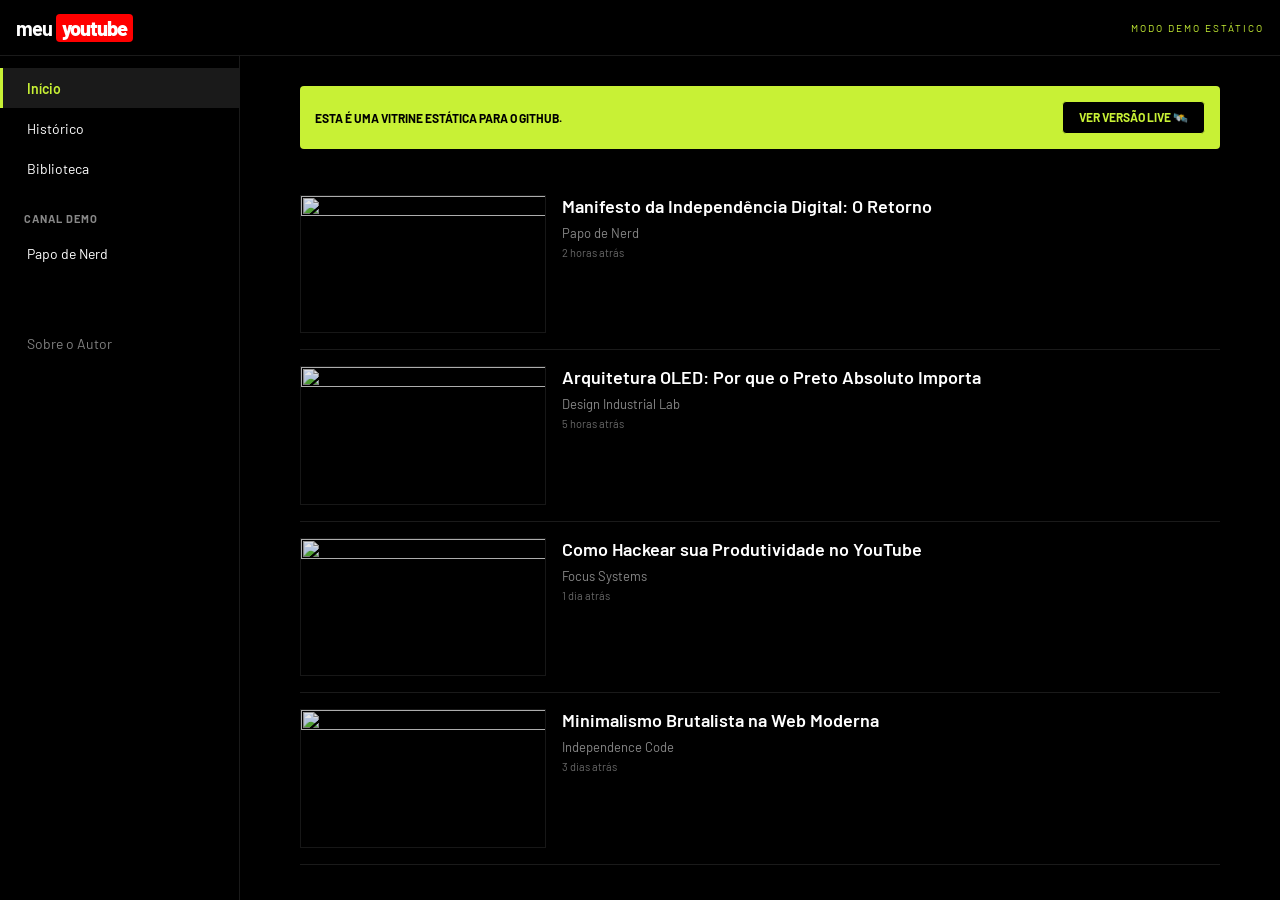
==== docs/index.html @ 38e79c6d "feat: add static showcase for GitHub Pages" ====
<!DOCTYPE html>
<html lang="pt-BR">
<head>
    <meta charset="UTF-8">
    <meta name="viewport" content="width=device-width, initial-scale=1.0">
    <title>DEMO | meu youtube industrial</title>
    <link href="https://fonts.googleapis.com/css2?family=Barlow:wght@400;600;700;900&display=swap" rel="stylesheet">
    <link rel="icon" type="image/png" href="favicon.png">
    <style>
        :root {
            --yt-main-bg: #000000;
            --yt-sidebar-bg: #000000;
            --yt-card-bg: #080808;
            --yt-border: #1a1a1a;
            --yt-text: #ffffff;
            --yt-text-secondary: #888888;
            --yt-accent: #c8f135;
            --font-main: 'Barlow', sans-serif;
            --yt-logo-red: #ff0000;
            --yt-hover: #121212;
            --thumb-width: 246px;
            --thumb-opacity: 0.9;
        }
        * { margin: 0; padding: 0; box-sizing: border-box; }
        body { background-color: var(--yt-main-bg); color: var(--yt-text); font-family: var(--font-main); overflow-x: hidden; }
        .yt-header { height: 56px; background: var(--yt-sidebar-bg); border-bottom: 1px solid var(--yt-border); display: flex; align-items: center; justify-content: space-between; padding: 0 16px; position: sticky; top: 0; z-index: 1000; }
        .my-logo { font-size: 20px; font-weight: 700; letter-spacing: -1px; color: var(--yt-text); display: flex; align-items: center; text-decoration: none; }
        .my-logo span { background-color: var(--yt-logo-red); color: #ffffff; padding: 2px 6px; border-radius: 4px; margin-left: 4px; font-weight: 800; }
        .app-container { display: flex; min-height: calc(100vh - 56px); }
        .sidebar { width: 240px; background-color: var(--yt-sidebar-bg); border-right: 1px solid var(--yt-border); height: calc(100vh - 56px); position: sticky; top: 56px; padding-top: 12px; }
        .sidebar-item { display: flex; align-items: center; padding: 0 24px; height: 40px; text-decoration: none; color: var(--yt-text); font-size: 14px; transition: background 0.2s; border-left: 3px solid transparent; }
        .sidebar-item:hover { background: #1a1a1a; border-left-color: var(--yt-accent); }
        .sidebar-item.active { background: #1a1a1a; border-left-color: var(--yt-accent); font-weight: 600; color: var(--yt-accent); }
        .sidebar-title { padding: 24px 24px 8px; font-size: 11px; text-transform: uppercase; color: var(--yt-text-secondary); font-weight: 700; letter-spacing: 1px; }
        .list { flex: 1; max-width: 1000px; margin: 30px auto; padding: 0 40px; }
        .item { display: flex; padding: 16px 0; border-bottom: 1px solid var(--yt-border); }
        .thumb img { width: var(--thumb-width); aspect-ratio: 16/9; object-fit: cover; border: 1px solid var(--yt-border); opacity: var(--thumb-opacity); transition: opacity 0.3s; }
        .item:hover .thumb img { opacity: 1; }
        .meta { margin-left: 16px; flex: 1; }
        .title { color: var(--yt-text); font-size: 18px; font-weight: 600; text-decoration: none; margin-bottom: 8px; display: block; }
        .channel { font-size: 13px; color: var(--yt-text-secondary); }
        .demo-badge { background: var(--yt-accent); color: #000; padding: 15px; border-radius: 4px; margin-bottom: 30px; display: flex; justify-content: space-between; align-items: center; font-weight: 700; text-transform: uppercase; font-size: 12px; }
        .live-btn { background: #000; color: var(--yt-accent); padding: 8px 16px; border-radius: 4px; text-decoration: none; border: 1px solid var(--yt-accent); transition: all 0.3s; }
        .live-btn:hover { background: var(--yt-accent); color: #000; }
    </style>
</head>
<body>
    <header class="yt-header">
        <a href="#" class="my-logo">meu <span>youtube</span></a>
        <div style="font-size: 10px; color: var(--yt-accent); text-transform: uppercase; letter-spacing: 2px;">MODO DEMO ESTÁTICO</div>
    </header>

    <div class="app-container">
        <aside class="sidebar">
            <a href="#" class="sidebar-item active">Início</a>
            <a href="#" class="sidebar-item">Histórico</a>
            <a href="#" class="sidebar-item">Biblioteca</a>
            <div class="sidebar-title">CANAL DEMO</div>
            <a href="#" class="sidebar-item">Papo de Nerd</a>
            <a href="https://meu-youtube-eight.vercel.app/sobre" class="sidebar-item" style="margin-top: 50px; opacity: 0.5;">Sobre o Autor</a>
        </aside>

        <main class="list">
            <div class="demo-badge">
                <span>Esta é uma Vitrine Estática para o GitHub.</span>
                <a href="https://meu-youtube-eight.vercel.app/" target="_blank" class="live-btn">VER VERSÃO LIVE 🛰️</a>
            </div>

            <article class="item">
                <div class="thumb"><img src="https://img.youtube.com/vi/qV70V2v7X0I/mqdefault.jpg"></div>
                <div class="meta">
                    <a href="#" class="title">Manifesto da Independência Digital: O Retorno</a>
                    <p class="channel">Papo de Nerd</p>
                    <p style="font-size: 11px; opacity: 0.4; margin-top: 5px;">2 horas atrás</p>
                </div>
            </article>

            <article class="item">
                <div class="thumb"><img src="https://img.youtube.com/vi/5qap5aO4i9A/mqdefault.jpg"></div>
                <div class="meta">
                    <a href="#" class="title">Arquitetura OLED: Por que o Preto Absoluto Importa</a>
                    <p class="channel">Design Industrial Lab</p>
                    <p style="font-size: 11px; opacity: 0.4; margin-top: 5px;">5 horas atrás</p>
                </div>
            </article>

            <article class="item">
                <div class="thumb"><img src="https://img.youtube.com/vi/ScMzIvxBSi4/mqdefault.jpg"></div>
                <div class="meta">
                    <a href="#" class="title">Como Hackear sua Produtividade no YouTube</a>
                    <p class="channel">Focus Systems</p>
                    <p style="font-size: 11px; opacity: 0.4; margin-top: 5px;">1 dia atrás</p>
                </div>
            </article>

            <article class="item">
                <div class="thumb"><img src="https://img.youtube.com/vi/9_o9I8pBfio/mqdefault.jpg"></div>
                <div class="meta">
                    <a href="#" class="title">Minimalismo Brutalista na Web Moderna</a>
                    <p class="channel">Independence Code</p>
                    <p style="font-size: 11px; opacity: 0.4; margin-top: 5px;">3 dias atrás</p>
                </div>
            </article>
        </main>
    </div>
</body>
</html>
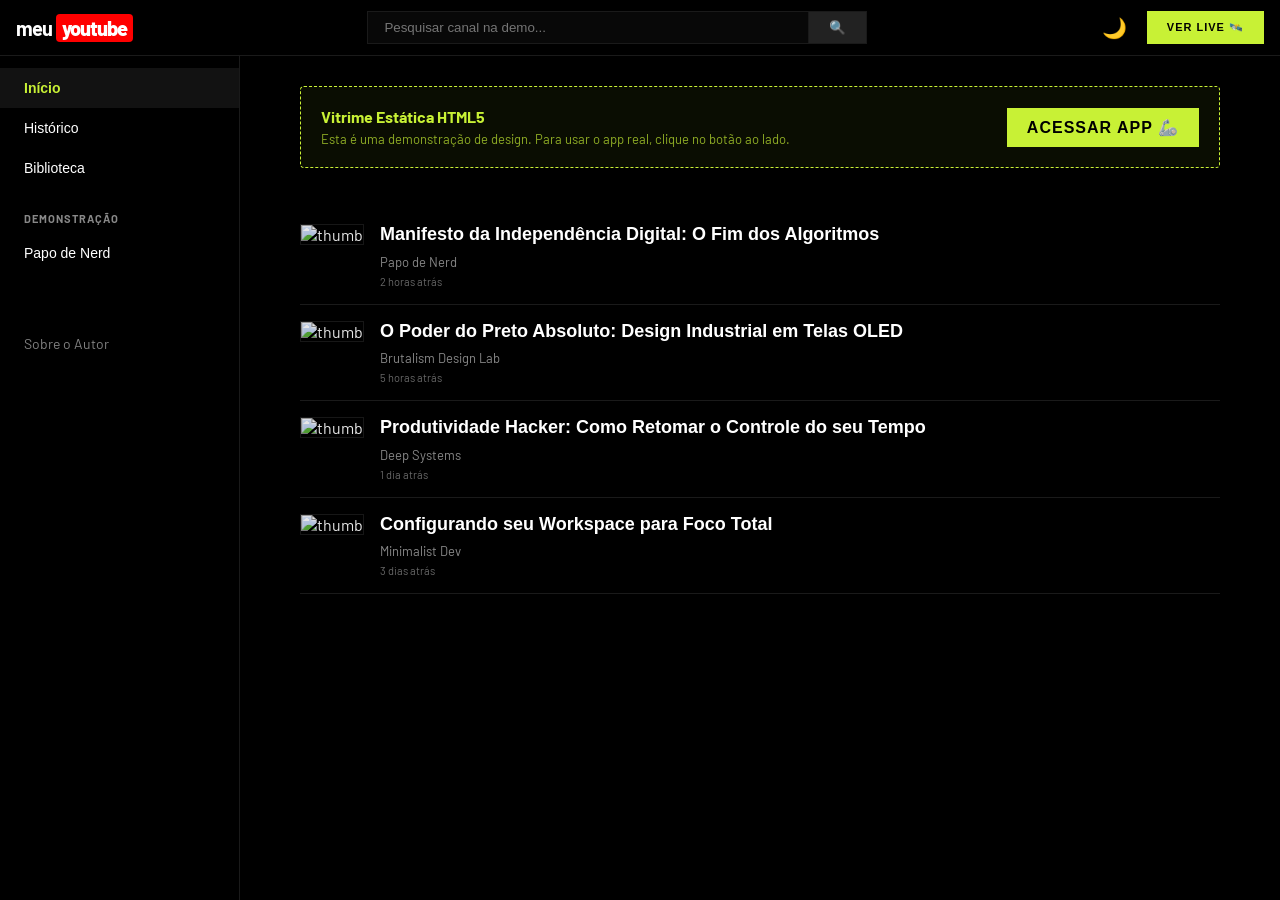
==== commit 3b6b4de5: "feat: upgrade static demo to interactive HTML5 showcase" ====
--- a/docs/index.html
+++ b/docs/index.html
@@ -3,7 +3,7 @@
 <head>
     <meta charset="UTF-8">
     <meta name="viewport" content="width=device-width, initial-scale=1.0">
-    <title>DEMO | meu youtube industrial</title>
+    <title>SHOWCASE | meu youtube industrial</title>
     <link href="https://fonts.googleapis.com/css2?family=Barlow:wght@400;600;700;900&display=swap" rel="stylesheet">
     <link rel="icon" type="image/png" href="favicon.png">
     <style>
@@ -19,89 +19,180 @@
             --yt-logo-red: #ff0000;
             --yt-hover: #121212;
             --thumb-width: 246px;
-            --thumb-opacity: 0.9;
+        }
+        .light-mode {
+            --yt-main-bg: #f5f5f5;
+            --yt-sidebar-bg: #ffffff;
+            --yt-card-bg: #ffffff;
+            --yt-border: #e0e0e0;
+            --yt-text: #1a1a1a;
+            --yt-text-secondary: #666;
+            --yt-hover: #f0f0f0;
         }
         * { margin: 0; padding: 0; box-sizing: border-box; }
-        body { background-color: var(--yt-main-bg); color: var(--yt-text); font-family: var(--font-main); overflow-x: hidden; }
-        .yt-header { height: 56px; background: var(--yt-sidebar-bg); border-bottom: 1px solid var(--yt-border); display: flex; align-items: center; justify-content: space-between; padding: 0 16px; position: sticky; top: 0; z-index: 1000; }
+        body { background-color: var(--yt-main-bg); color: var(--yt-text); font-family: var(--font-main); transition: all 0.3s ease; }
+        
+        header.yt-header { 
+            height: 56px; background: var(--yt-sidebar-bg); border-bottom: 1px solid var(--yt-border); 
+            display: flex; align-items: center; justify-content: space-between; padding: 0 16px; 
+            position: sticky; top: 0; z-index: 1000; 
+        }
         .my-logo { font-size: 20px; font-weight: 700; letter-spacing: -1px; color: var(--yt-text); display: flex; align-items: center; text-decoration: none; }
         .my-logo span { background-color: var(--yt-logo-red); color: #ffffff; padding: 2px 6px; border-radius: 4px; margin-left: 4px; font-weight: 800; }
+        
+        .search-mock { flex: 0 1 500px; display: flex; position: relative; }
+        .search-mock input { width: 100%; padding: 8px 16px; background: #080808; border: 1px solid var(--yt-border); color: #fff; outline: none; }
+        .search-mock button { background: #222; border: 1px solid var(--yt-border); border-left: none; padding: 0 20px; cursor: pointer; color: #fff; }
+
         .app-container { display: flex; min-height: calc(100vh - 56px); }
-        .sidebar { width: 240px; background-color: var(--yt-sidebar-bg); border-right: 1px solid var(--yt-border); height: calc(100vh - 56px); position: sticky; top: 56px; padding-top: 12px; }
-        .sidebar-item { display: flex; align-items: center; padding: 0 24px; height: 40px; text-decoration: none; color: var(--yt-text); font-size: 14px; transition: background 0.2s; border-left: 3px solid transparent; }
-        .sidebar-item:hover { background: #1a1a1a; border-left-color: var(--yt-accent); }
-        .sidebar-item.active { background: #1a1a1a; border-left-color: var(--yt-accent); font-weight: 600; color: var(--yt-accent); }
+        nav.sidebar { width: 240px; background-color: var(--yt-sidebar-bg); border-right: 1px solid var(--yt-border); height: calc(100vh - 56px); position: sticky; top: 56px; overflow-y: auto; padding-top: 12px; }
+        .sidebar-item { 
+            display: flex; align-items: center; padding: 0 24px; height: 40px; text-decoration: none; 
+            color: var(--yt-text); font-size: 14px; transition: background 0.2s; border-left: 3px solid transparent; 
+            background: none; border: none; width: 100%; cursor: pointer; text-align: left;
+        }
+        .sidebar-item:hover { background: var(--yt-hover); border-left-color: var(--yt-accent); }
+        .sidebar-item.active { background: var(--yt-hover); border-left-color: var(--yt-accent); font-weight: 600; color: var(--yt-accent); }
         .sidebar-title { padding: 24px 24px 8px; font-size: 11px; text-transform: uppercase; color: var(--yt-text-secondary); font-weight: 700; letter-spacing: 1px; }
-        .list { flex: 1; max-width: 1000px; margin: 30px auto; padding: 0 40px; }
+
+        main.list { flex: 1; max-width: 1000px; margin: 30px auto; padding: 0 40px; }
         .item { display: flex; padding: 16px 0; border-bottom: 1px solid var(--yt-border); }
-        .thumb img { width: var(--thumb-width); aspect-ratio: 16/9; object-fit: cover; border: 1px solid var(--yt-border); opacity: var(--thumb-opacity); transition: opacity 0.3s; }
+        .thumb { cursor: pointer; position: relative; flex-shrink: 0; }
+        .thumb img { width: var(--thumb-width); aspect-ratio: 16/9; object-fit: cover; border: 1px solid var(--yt-border); transition: opacity 0.3s; opacity: 0.9; }
         .item:hover .thumb img { opacity: 1; }
+        
         .meta { margin-left: 16px; flex: 1; }
-        .title { color: var(--yt-text); font-size: 18px; font-weight: 600; text-decoration: none; margin-bottom: 8px; display: block; }
+        .title-btn { 
+            display: block; color: var(--yt-text); font-size: 18px; font-weight: 600; 
+            text-decoration: none; margin-bottom: 8px; background: none; border: none; 
+            cursor: pointer; text-align: left; line-height: 1.2;
+        }
+        .title-btn:hover { color: var(--yt-accent); }
         .channel { font-size: 13px; color: var(--yt-text-secondary); }
-        .demo-badge { background: var(--yt-accent); color: #000; padding: 15px; border-radius: 4px; margin-bottom: 30px; display: flex; justify-content: space-between; align-items: center; font-weight: 700; text-transform: uppercase; font-size: 12px; }
-        .live-btn { background: #000; color: var(--yt-accent); padding: 8px 16px; border-radius: 4px; text-decoration: none; border: 1px solid var(--yt-accent); transition: all 0.3s; }
-        .live-btn:hover { background: var(--yt-accent); color: #000; }
+
+        .demo-announcement { 
+            background: rgba(200, 241, 53, 0.05); border: 1px dashed var(--yt-accent); 
+            padding: 20px; border-radius: 4px; margin-bottom: 40px; color: var(--yt-accent);
+            display: flex; justify-content: space-between; align-items: center; 
+        }
+        .live-btn { font-weight: 900; color: #000; background: var(--yt-accent); padding: 10px 20px; text-decoration: none; text-transform: uppercase; letter-spacing: 1px; }
+
+        /* PLAYER MODAL SIMULATION */
+        .modal { 
+            position: fixed; top: 0; left: 0; width: 100%; height: 100%; 
+            background: rgba(0,0,0,0.95); z-index: 5000; display: none; 
+            align-items: center; justify-content: center; 
+        }
+        .modal-content { width: 90%; max-width: 900px; aspect-ratio: 16/9; background: #000; position: relative; border: 2px solid var(--yt-accent); }
+        .close-modal { position: absolute; top: -50px; right: 0; color: #fff; background: none; border: none; font-size: 40px; cursor: pointer; }
+
+        .header-actions { display: flex; align-items: center; gap: 20px; }
+        .theme-toggle { background: none; border: none; color: var(--yt-text-secondary); cursor: pointer; font-size: 20px; }
     </style>
 </head>
 <body>
+
     <header class="yt-header">
         <a href="#" class="my-logo">meu <span>youtube</span></a>
-        <div style="font-size: 10px; color: var(--yt-accent); text-transform: uppercase; letter-spacing: 2px;">MODO DEMO ESTÁTICO</div>
+        <div class="search-mock">
+            <input type="text" placeholder="Pesquisar canal na demo...">
+            <button type="button">🔍</button>
+        </div>
+        <div class="header-actions">
+            <button class="theme-toggle" id="theme-btn">🌙</button>
+            <a href="https://meu-youtube-eight.vercel.app/" target="_blank" class="live-btn" style="font-size: 11px;">VER LIVE 🛰️</a>
+        </div>
     </header>
 
     <div class="app-container">
-        <aside class="sidebar">
-            <a href="#" class="sidebar-item active">Início</a>
-            <a href="#" class="sidebar-item">Histórico</a>
-            <a href="#" class="sidebar-item">Biblioteca</a>
-            <div class="sidebar-title">CANAL DEMO</div>
-            <a href="#" class="sidebar-item">Papo de Nerd</a>
-            <a href="https://meu-youtube-eight.vercel.app/sobre" class="sidebar-item" style="margin-top: 50px; opacity: 0.5;">Sobre o Autor</a>
-        </aside>
+        <nav class="sidebar">
+            <button class="sidebar-item active">Início</button>
+            <button class="sidebar-item">Histórico</button>
+            <button class="sidebar-item">Biblioteca</button>
+            <h3 class="sidebar-title">Demonstração</h3>
+            <button class="sidebar-item">Papo de Nerd</button>
+            <a href="https://meu-youtube-eight.vercel.app/sobre" class="sidebar-item" style="margin-top: 50px; opacity: 0.5; text-decoration: none;">Sobre o Autor</a>
+        </nav>
 
         <main class="list">
-            <div class="demo-badge">
-                <span>Esta é uma Vitrine Estática para o GitHub.</span>
-                <a href="https://meu-youtube-eight.vercel.app/" target="_blank" class="live-btn">VER VERSÃO LIVE 🛰️</a>
-            </div>
+            <section class="demo-announcement">
+                <div>
+                    <strong style="display: block; font-size: 16px;">Vitrime Estática HTML5</strong>
+                    <p style="font-size: 13px; margin-top: 5px; opacity: 0.7;">Esta é uma demonstração de design. Para usar o app real, clique no botão ao lado.</p>
+                </div>
+                <a href="https://meu-youtube-eight.vercel.app/" target="_blank" class="live-btn">ACESSAR APP 🦾</a>
+            </section>
 
             <article class="item">
-                <div class="thumb"><img src="https://img.youtube.com/vi/qV70V2v7X0I/mqdefault.jpg"></div>
+                <div class="thumb" onclick="openDemo('qV70V2v7X0I')"><img src="https://img.youtube.com/vi/qV70V2v7X0I/mqdefault.jpg" alt="thumb"></div>
                 <div class="meta">
-                    <a href="#" class="title">Manifesto da Independência Digital: O Retorno</a>
+                    <button class="title-btn" onclick="openDemo('qV70V2v7X0I')">Manifesto da Independência Digital: O Fim dos Algoritmos</button>
                     <p class="channel">Papo de Nerd</p>
-                    <p style="font-size: 11px; opacity: 0.4; margin-top: 5px;">2 horas atrás</p>
+                    <time style="font-size: 11px; opacity: 0.4; display: block; margin-top: 5px;">2 horas atrás</time>
                 </div>
             </article>
 
             <article class="item">
-                <div class="thumb"><img src="https://img.youtube.com/vi/5qap5aO4i9A/mqdefault.jpg"></div>
+                <div class="thumb" onclick="openDemo('5qap5aO4i9A')"><img src="https://img.youtube.com/vi/5qap5aO4i9A/mqdefault.jpg" alt="thumb"></div>
                 <div class="meta">
-                    <a href="#" class="title">Arquitetura OLED: Por que o Preto Absoluto Importa</a>
-                    <p class="channel">Design Industrial Lab</p>
-                    <p style="font-size: 11px; opacity: 0.4; margin-top: 5px;">5 horas atrás</p>
+                    <button class="title-btn" onclick="openDemo('5qap5aO4i9A')">O Poder do Preto Absoluto: Design Industrial em Telas OLED</button>
+                    <p class="channel">Brutalism Design Lab</p>
+                    <time style="font-size: 11px; opacity: 0.4; display: block; margin-top: 5px;">5 horas atrás</time>
                 </div>
             </article>
 
             <article class="item">
-                <div class="thumb"><img src="https://img.youtube.com/vi/ScMzIvxBSi4/mqdefault.jpg"></div>
+                <div class="thumb" onclick="openDemo('ScMzIvxBSi4')"><img src="https://img.youtube.com/vi/ScMzIvxBSi4/mqdefault.jpg" alt="thumb"></div>
                 <div class="meta">
-                    <a href="#" class="title">Como Hackear sua Produtividade no YouTube</a>
-                    <p class="channel">Focus Systems</p>
-                    <p style="font-size: 11px; opacity: 0.4; margin-top: 5px;">1 dia atrás</p>
+                    <button class="title-btn" onclick="openDemo('ScMzIvxBSi4')">Produtividade Hacker: Como Retomar o Controle do seu Tempo</button>
+                    <p class="channel">Deep Systems</p>
+                    <time style="font-size: 11px; opacity: 0.4; display: block; margin-top: 5px;">1 dia atrás</time>
                 </div>
             </article>
 
             <article class="item">
-                <div class="thumb"><img src="https://img.youtube.com/vi/9_o9I8pBfio/mqdefault.jpg"></div>
+                <div class="thumb" onclick="openDemo('eR5VjC_kG9M')"><img src="https://img.youtube.com/vi/eR5VjC_kG9M/mqdefault.jpg" alt="thumb"></div>
                 <div class="meta">
-                    <a href="#" class="title">Minimalismo Brutalista na Web Moderna</a>
-                    <p class="channel">Independence Code</p>
-                    <p style="font-size: 11px; opacity: 0.4; margin-top: 5px;">3 dias atrás</p>
+                    <button class="title-btn" onclick="openDemo('eR5VjC_kG9M')">Configurando seu Workspace para Foco Total</button>
+                    <p class="channel">Minimalist Dev</p>
+                    <time style="font-size: 11px; opacity: 0.4; display: block; margin-top: 5px;">3 dias atrás</time>
                 </div>
             </article>
         </main>
     </div>
+
+    <!-- MOCK PLAYER -->
+    <div id="demo-modal" class="modal">
+        <div class="modal-content">
+            <button class="close-modal" onclick="closeDemo()">×</button>
+            <iframe id="demo-iframe" src="" frameborder="0" allow="autoplay; encrypted-media" allowfullscreen></iframe>
+        </div>
+    </div>
+
+    <script>
+        function openDemo(id) {
+            const modal = document.getElementById('demo-modal');
+            const iframe = document.getElementById('demo-iframe');
+            iframe.src = `https://www.youtube.com/embed/${id}?autoplay=1`;
+            iframe.style.width = '100%';
+            iframe.style.height = '100%';
+            modal.style.display = 'flex';
+        }
+        function closeDemo() {
+            document.getElementById('demo-modal').style.display = 'none';
+            document.getElementById('demo-iframe').src = '';
+        }
+        document.getElementById('theme-btn').addEventListener('click', function() {
+            document.body.classList.toggle('light-mode');
+            this.textContent = document.body.classList.contains('light-mode') ? '☀️' : '🌙';
+        });
+        // Mock sidebar selection
+        document.querySelectorAll('.sidebar-item').forEach(btn => {
+            btn.addEventListener('click', function() {
+                document.querySelectorAll('.sidebar-item').forEach(b => b.classList.remove('active'));
+                this.classList.add('active');
+            });
+        });
+    </script>
 </body>
 </html>
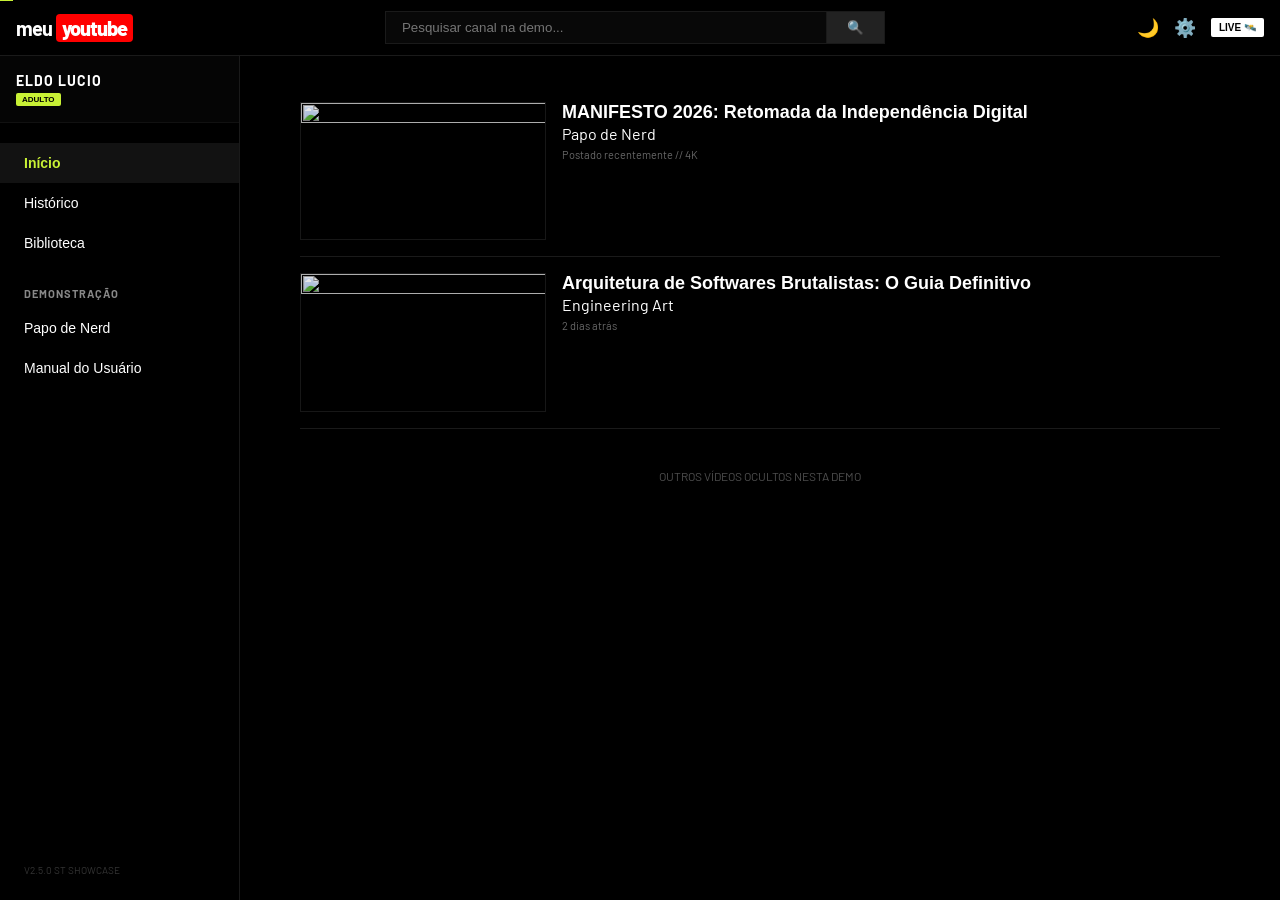
==== commit 922d0301: "feat: complete visual clone for GitHub showcase" ====
--- a/docs/index.html
+++ b/docs/index.html
@@ -30,8 +30,11 @@
             --yt-hover: #f0f0f0;
         }
         * { margin: 0; padding: 0; box-sizing: border-box; }
-        body { background-color: var(--yt-main-bg); color: var(--yt-text); font-family: var(--font-main); transition: all 0.3s ease; }
-        
+        body { background-color: var(--yt-main-bg); color: var(--yt-text); font-family: var(--font-main); transition: background 0.3s ease; overflow-x: hidden; }
+        
+        /* PROGRESS BAR */
+        .refresh-progress { position: fixed; top: 0; left: 0; height: 1px; background: var(--yt-accent); width: 0%; z-index: 9999; }
+
         header.yt-header { 
             height: 56px; background: var(--yt-sidebar-bg); border-bottom: 1px solid var(--yt-border); 
             display: flex; align-items: center; justify-content: space-between; padding: 0 16px; 
@@ -40,12 +43,22 @@
         .my-logo { font-size: 20px; font-weight: 700; letter-spacing: -1px; color: var(--yt-text); display: flex; align-items: center; text-decoration: none; }
         .my-logo span { background-color: var(--yt-logo-red); color: #ffffff; padding: 2px 6px; border-radius: 4px; margin-left: 4px; font-weight: 800; }
         
-        .search-mock { flex: 0 1 500px; display: flex; position: relative; }
+        .search-mock { flex: 0 1 500px; display: flex; }
         .search-mock input { width: 100%; padding: 8px 16px; background: #080808; border: 1px solid var(--yt-border); color: #fff; outline: none; }
         .search-mock button { background: #222; border: 1px solid var(--yt-border); border-left: none; padding: 0 20px; cursor: pointer; color: #fff; }
 
+        .header-actions { display: flex; align-items: center; gap: 15px; }
+        .action-btn { background: none; border: none; color: var(--yt-text-secondary); cursor: pointer; font-size: 18px; display: flex; transition: color 0.2s; }
+        .action-btn:hover { color: var(--yt-accent); }
+
         .app-container { display: flex; min-height: calc(100vh - 56px); }
-        nav.sidebar { width: 240px; background-color: var(--yt-sidebar-bg); border-right: 1px solid var(--yt-border); height: calc(100vh - 56px); position: sticky; top: 56px; overflow-y: auto; padding-top: 12px; }
+        
+        /* SIDEBAR */
+        aside.sidebar { width: 240px; background-color: var(--yt-sidebar-bg); border-right: 1px solid var(--yt-border); height: calc(100vh - 56px); position: sticky; top: 56px; overflow-y: auto; padding: 0 0 40px 0; }
+        .profile-section { padding: 16px; background: #050505; border-bottom: 1px solid #111; cursor: pointer; }
+        .profile-name { font-size: 14px; font-weight: 700; text-transform: uppercase; letter-spacing: 1px; color: #fff; }
+        .profile-badge { font-size: 8px; background: var(--yt-accent); color: #000; padding: 2px 6px; border-radius: 2px; width: fit-content; margin-top: 4px; font-weight: 900; }
+        
         .sidebar-item { 
             display: flex; align-items: center; padding: 0 24px; height: 40px; text-decoration: none; 
             color: var(--yt-text); font-size: 14px; transition: background 0.2s; border-left: 3px solid transparent; 
@@ -55,42 +68,46 @@
         .sidebar-item.active { background: var(--yt-hover); border-left-color: var(--yt-accent); font-weight: 600; color: var(--yt-accent); }
         .sidebar-title { padding: 24px 24px 8px; font-size: 11px; text-transform: uppercase; color: var(--yt-text-secondary); font-weight: 700; letter-spacing: 1px; }
 
+        /* LIST */
         main.list { flex: 1; max-width: 1000px; margin: 30px auto; padding: 0 40px; }
         .item { display: flex; padding: 16px 0; border-bottom: 1px solid var(--yt-border); }
-        .thumb { cursor: pointer; position: relative; flex-shrink: 0; }
-        .thumb img { width: var(--thumb-width); aspect-ratio: 16/9; object-fit: cover; border: 1px solid var(--yt-border); transition: opacity 0.3s; opacity: 0.9; }
-        .item:hover .thumb img { opacity: 1; }
-        
+        .thumb { cursor: pointer; flex-shrink: 0; }
+        .thumb img { width: var(--thumb-width); aspect-ratio: 16/9; object-fit: cover; border: 1px solid var(--yt-border); opacity: 0.9; }
         .meta { margin-left: 16px; flex: 1; }
-        .title-btn { 
-            display: block; color: var(--yt-text); font-size: 18px; font-weight: 600; 
-            text-decoration: none; margin-bottom: 8px; background: none; border: none; 
-            cursor: pointer; text-align: left; line-height: 1.2;
-        }
+        .title-btn { display: block; color: var(--yt-text); font-size: 18px; font-weight: 600; text-decoration: none; background: none; border: none; cursor: pointer; text-align: left; line-height: 1.2; }
         .title-btn:hover { color: var(--yt-accent); }
-        .channel { font-size: 13px; color: var(--yt-text-secondary); }
-
-        .demo-announcement { 
-            background: rgba(200, 241, 53, 0.05); border: 1px dashed var(--yt-accent); 
-            padding: 20px; border-radius: 4px; margin-bottom: 40px; color: var(--yt-accent);
-            display: flex; justify-content: space-between; align-items: center; 
-        }
-        .live-btn { font-weight: 900; color: #000; background: var(--yt-accent); padding: 10px 20px; text-decoration: none; text-transform: uppercase; letter-spacing: 1px; }
-
-        /* PLAYER MODAL SIMULATION */
-        .modal { 
-            position: fixed; top: 0; left: 0; width: 100%; height: 100%; 
-            background: rgba(0,0,0,0.95); z-index: 5000; display: none; 
-            align-items: center; justify-content: center; 
-        }
-        .modal-content { width: 90%; max-width: 900px; aspect-ratio: 16/9; background: #000; position: relative; border: 2px solid var(--yt-accent); }
-        .close-modal { position: absolute; top: -50px; right: 0; color: #fff; background: none; border: none; font-size: 40px; cursor: pointer; }
-
-        .header-actions { display: flex; align-items: center; gap: 20px; }
-        .theme-toggle { background: none; border: none; color: var(--yt-text-secondary); cursor: pointer; font-size: 20px; }
+
+        /* SETTINGS PANEL */
+        .settings-panel { 
+            position: fixed; top: 56px; right: -320px; width: 300px; height: calc(100vh - 56px); 
+            background: #050505; border-left: 1px solid var(--yt-border); z-index: 4000; transition: right 0.3s cubic-bezier(0.4, 0, 0.2, 1);
+            padding: 20px; overflow-y: auto;
+        }
+        .settings-panel.open { right: 0; }
+        .settings-group { margin-bottom: 25px; border-bottom: 1px solid #1a1a1a; padding-bottom: 15px; }
+        .group-label { font-size: 10px; font-weight: 800; color: var(--yt-text-secondary); text-transform: uppercase; margin-bottom: 15px; display: block; }
+        .range-mock { width: 100%; height: 4px; background: #222; border-radius: 2px; position: relative; margin-top: 10px; }
+        .range-mock::after { content: ''; position: absolute; top: -5px; left: 60%; width: 14px; height: 14px; background: var(--yt-accent); border-radius: 50%; }
+
+        /* PROFILE DROPDOWN */
+        .profile-dropdown {
+            display: none; position: absolute; top: 110px; left: 10px; width: 220px;
+            background: #111; border: 1px solid var(--yt-border); z-index: 5000; box-shadow: 0 10px 40px rgba(0,0,0,0.8);
+        }
+        .profile-opt { padding: 12px; color: #fff; font-size: 13px; border-bottom: 1px solid #1a1a1a; cursor: pointer; }
+        .profile-opt:hover { background: #1a1a1a; color: var(--yt-accent); }
+
+        /* MODAL */
+        .modal { position: fixed; top: 0; left: 0; width: 100%; height: 100%; background: rgba(0,0,0,0.95); z-index: 6000; display: none; align-items: center; justify-content: center; }
+        .modal-content { width: 90%; max-width: 900px; aspect-ratio: 16/9; background: #000; border: 2px solid var(--yt-accent); position: relative; }
+        .close-modal { position: absolute; top: -50px; right: 0; color: #fff; font-size: 40px; background: none; border: none; cursor: pointer; }
+
+        .import-btn { width: 100%; padding: 12px; background: var(--yt-accent); border: none; color: #000; font-weight: 800; text-transform: uppercase; font-size: 11px; cursor: pointer; margin-top: 20px; }
     </style>
 </head>
 <body>
+
+    <div class="refresh-progress" id="progress"></div>
 
     <header class="yt-header">
         <a href="#" class="my-logo">meu <span>youtube</span></a>
@@ -99,83 +116,118 @@
             <button type="button">🔍</button>
         </div>
         <div class="header-actions">
-            <button class="theme-toggle" id="theme-btn">🌙</button>
-            <a href="https://meu-youtube-eight.vercel.app/" target="_blank" class="live-btn" style="font-size: 11px;">VER LIVE 🛰️</a>
+            <button class="action-btn" id="theme-btn">🌙</button>
+            <button class="action-btn" onclick="toggleSettings()">⚙️</button>
+            <a href="https://meu-youtube-eight.vercel.app/" target="_blank" style="background:#fff; color:#000; padding:4px 8px; border-radius:2px; font-size:10px; font-weight:900; text-decoration:none;">LIVE 🛰️</a>
         </div>
     </header>
 
     <div class="app-container">
-        <nav class="sidebar">
-            <button class="sidebar-item active">Início</button>
-            <button class="sidebar-item">Histórico</button>
-            <button class="sidebar-item">Biblioteca</button>
-            <h3 class="sidebar-title">Demonstração</h3>
-            <button class="sidebar-item">Papo de Nerd</button>
-            <a href="https://meu-youtube-eight.vercel.app/sobre" class="sidebar-item" style="margin-top: 50px; opacity: 0.5; text-decoration: none;">Sobre o Autor</a>
-        </nav>
+        <aside class="sidebar">
+            <div class="profile-section" onclick="toggleProfile()">
+                <div class="profile-name">ELDO LUCIO</div>
+                <div class="profile-badge">ADULTO</div>
+            </div>
+            
+            <div id="profile-drop" class="profile-dropdown">
+                <div class="profile-opt" onclick="alert('Demo: Troca de perfil simulada')">Papo de Nerd <span style="font-size:8px; opacity:0.5;">ADULTO</span></div>
+                <div class="profile-opt" onclick="alert('Demo: Troca de perfil simulada')">Visitante <span style="font-size:8px; opacity:0.5;">CRIANÇA</span></div>
+            </div>
+
+            <nav style="margin-top:20px;">
+                <button class="sidebar-item active">Início</button>
+                <button class="sidebar-item">Histórico</button>
+                <button class="sidebar-item">Biblioteca</button>
+                <h3 class="sidebar-title">Demonstração</h3>
+                <button class="sidebar-item">Papo de Nerd</button>
+                <button class="sidebar-item">Manual do Usuário</button>
+            </nav>
+
+            <div style="padding:24px; position:absolute; bottom:0; width:100%;">
+                <div style="font-size:10px; color:#333; text-transform:uppercase;">v2.5.0 ST Showcase</div>
+            </div>
+        </aside>
 
         <main class="list">
-            <section class="demo-announcement">
-                <div>
-                    <strong style="display: block; font-size: 16px;">Vitrime Estática HTML5</strong>
-                    <p style="font-size: 13px; margin-top: 5px; opacity: 0.7;">Esta é uma demonstração de design. Para usar o app real, clique no botão ao lado.</p>
-                </div>
-                <a href="https://meu-youtube-eight.vercel.app/" target="_blank" class="live-btn">ACESSAR APP 🦾</a>
-            </section>
-
             <article class="item">
-                <div class="thumb" onclick="openDemo('qV70V2v7X0I')"><img src="https://img.youtube.com/vi/qV70V2v7X0I/mqdefault.jpg" alt="thumb"></div>
+                <div class="thumb" onclick="openDemo('qV70V2v7X0I')"><img src="https://img.youtube.com/vi/qV70V2v7X0I/mqdefault.jpg" alt=""></div>
                 <div class="meta">
-                    <button class="title-btn" onclick="openDemo('qV70V2v7X0I')">Manifesto da Independência Digital: O Fim dos Algoritmos</button>
+                    <button class="title-btn" onclick="openDemo('qV70V2v7X0I')">MANIFESTO 2026: Retomada da Independência Digital</button>
                     <p class="channel">Papo de Nerd</p>
-                    <time style="font-size: 11px; opacity: 0.4; display: block; margin-top: 5px;">2 horas atrás</time>
+                    <div style="font-size:11px; opacity:0.4; margin-top:5px;">Postado recentemente // 4K</div>
                 </div>
             </article>
 
             <article class="item">
-                <div class="thumb" onclick="openDemo('5qap5aO4i9A')"><img src="https://img.youtube.com/vi/5qap5aO4i9A/mqdefault.jpg" alt="thumb"></div>
+                <div class="thumb" onclick="openDemo('ScMzIvxBSi4')"><img src="https://img.youtube.com/vi/ScMzIvxBSi4/mqdefault.jpg" alt=""></div>
                 <div class="meta">
-                    <button class="title-btn" onclick="openDemo('5qap5aO4i9A')">O Poder do Preto Absoluto: Design Industrial em Telas OLED</button>
-                    <p class="channel">Brutalism Design Lab</p>
-                    <time style="font-size: 11px; opacity: 0.4; display: block; margin-top: 5px;">5 horas atrás</time>
+                    <button class="title-btn" onclick="openDemo('ScMzIvxBSi4')">Arquitetura de Softwares Brutalistas: O Guia Definitivo</button>
+                    <p class="channel">Engineering Art</p>
+                    <div style="font-size:11px; opacity:0.4; margin-top:5px;">2 dias atrás</div>
                 </div>
             </article>
-
-            <article class="item">
-                <div class="thumb" onclick="openDemo('ScMzIvxBSi4')"><img src="https://img.youtube.com/vi/ScMzIvxBSi4/mqdefault.jpg" alt="thumb"></div>
-                <div class="meta">
-                    <button class="title-btn" onclick="openDemo('ScMzIvxBSi4')">Produtividade Hacker: Como Retomar o Controle do seu Tempo</button>
-                    <p class="channel">Deep Systems</p>
-                    <time style="font-size: 11px; opacity: 0.4; display: block; margin-top: 5px;">1 dia atrás</time>
-                </div>
-            </article>
-
-            <article class="item">
-                <div class="thumb" onclick="openDemo('eR5VjC_kG9M')"><img src="https://img.youtube.com/vi/eR5VjC_kG9M/mqdefault.jpg" alt="thumb"></div>
-                <div class="meta">
-                    <button class="title-btn" onclick="openDemo('eR5VjC_kG9M')">Configurando seu Workspace para Foco Total</button>
-                    <p class="channel">Minimalist Dev</p>
-                    <time style="font-size: 11px; opacity: 0.4; display: block; margin-top: 5px;">3 dias atrás</time>
-                </div>
-            </article>
+            
+            <p style="text-align:center; padding:40px; opacity:0.3; font-size:12px;">OUTROS VÍDEOS OCULTOS NESTA DEMO</p>
         </main>
     </div>
 
-    <!-- MOCK PLAYER -->
+    <!-- SETTINGS PANEL MOCK -->
+    <div id="settings-p" class="settings-panel">
+        <div style="display:flex; justify-content:space-between; align-items:center; margin-bottom:30px;">
+            <h3 style="font-size:14px; text-transform:uppercase; color:var(--yt-accent);">Configurações</h3>
+            <button onclick="toggleSettings()" style="background:none; border:none; color:#fff; font-size:24px; cursor:pointer;">×</button>
+        </div>
+        
+        <div class="settings-group">
+            <span class="group-label">Layout do Feed</span>
+            <div style="display:flex; justify-content:space-between; align-items:center; margin-bottom:10px;">
+                <span style="font-size:13px;">Modo Compacto</span>
+                <div style="width:40px; height:20px; background:#222; border-radius:10px;"></div>
+            </div>
+            <div style="display:flex; justify-content:space-between; align-items:center;">
+                <span style="font-size:13px;">Texto Condensado</span>
+                <div style="width:40px; height:20px; background:var(--yt-accent); border-radius:10px; position:relative;">
+                    <div style="width:14px; height:14px; background:#fff; border-radius:50%; position:absolute; right:3px; top:3px;"></div>
+                </div>
+            </div>
+        </div>
+
+        <div class="settings-group">
+            <span class="group-label">Tamanho das Thumbs (Demo)</span>
+            <div class="range-mock"></div>
+        </div>
+
+        <div class="settings-group">
+            <span class="group-label">Google Takeout</span>
+            <button class="import-btn" onclick="alert('Demo: Formulário de Importação Simulado')">Importar Arquivo CSV</button>
+        </div>
+    </div>
+
     <div id="demo-modal" class="modal">
         <div class="modal-content">
             <button class="close-modal" onclick="closeDemo()">×</button>
-            <iframe id="demo-iframe" src="" frameborder="0" allow="autoplay; encrypted-media" allowfullscreen></iframe>
+            <iframe id="demo-iframe" src="" frameborder="0" width="100%" height="100%" allowfullscreen></iframe>
         </div>
     </div>
 
     <script>
+        // Progress Bar Simulation
+        let prog = 0;
+        setInterval(() => {
+            prog += 0.5;
+            if(prog > 100) prog = 0;
+            document.getElementById('progress').style.width = prog + '%';
+        }, 500);
+
+        function toggleSettings() { document.getElementById('settings-p').classList.toggle('open'); }
+        function toggleProfile() { 
+            const d = document.getElementById('profile-drop');
+            d.style.display = d.style.display === 'block' ? 'none' : 'block';
+        }
         function openDemo(id) {
             const modal = document.getElementById('demo-modal');
             const iframe = document.getElementById('demo-iframe');
             iframe.src = `https://www.youtube.com/embed/${id}?autoplay=1`;
-            iframe.style.width = '100%';
-            iframe.style.height = '100%';
             modal.style.display = 'flex';
         }
         function closeDemo() {
@@ -186,13 +238,11 @@
             document.body.classList.toggle('light-mode');
             this.textContent = document.body.classList.contains('light-mode') ? '☀️' : '🌙';
         });
-        // Mock sidebar selection
-        document.querySelectorAll('.sidebar-item').forEach(btn => {
-            btn.addEventListener('click', function() {
-                document.querySelectorAll('.sidebar-item').forEach(b => b.classList.remove('active'));
-                this.classList.add('active');
-            });
-        });
+        window.onclick = function(event) {
+            if (!event.target.matches('.profile-section') && !event.target.matches('.profile-name')) {
+                document.getElementById('profile-drop').style.display = 'none';
+            }
+        }
     </script>
 </body>
 </html>
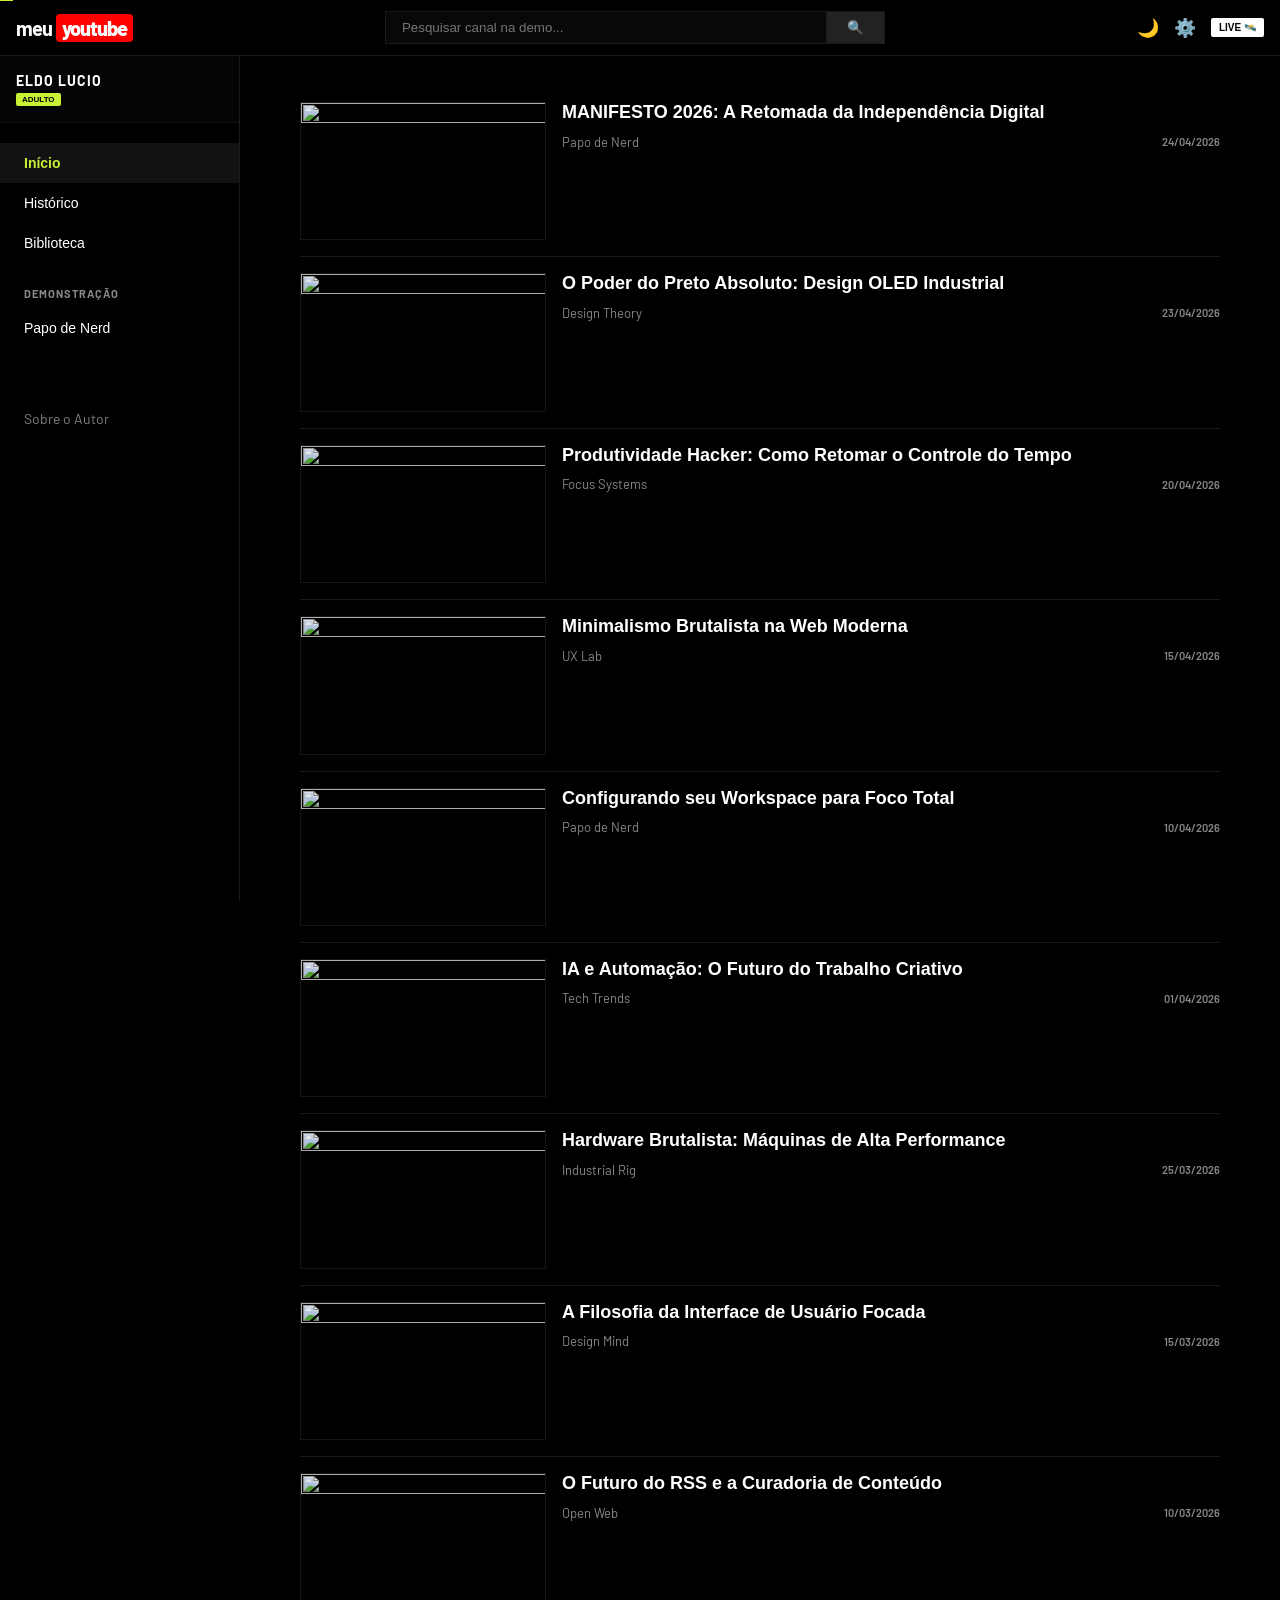
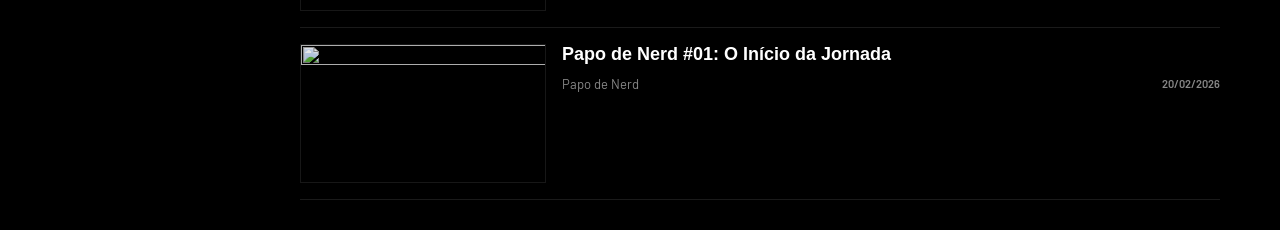
==== commit e06af6f1: "feat: expand demo feed with chronological BR dates" ====
--- a/docs/index.html
+++ b/docs/index.html
@@ -32,7 +32,6 @@
         * { margin: 0; padding: 0; box-sizing: border-box; }
         body { background-color: var(--yt-main-bg); color: var(--yt-text); font-family: var(--font-main); transition: background 0.3s ease; overflow-x: hidden; }
         
-        /* PROGRESS BAR */
         .refresh-progress { position: fixed; top: 0; left: 0; height: 1px; background: var(--yt-accent); width: 0%; z-index: 9999; }
 
         header.yt-header { 
@@ -53,22 +52,16 @@
 
         .app-container { display: flex; min-height: calc(100vh - 56px); }
         
-        /* SIDEBAR */
         aside.sidebar { width: 240px; background-color: var(--yt-sidebar-bg); border-right: 1px solid var(--yt-border); height: calc(100vh - 56px); position: sticky; top: 56px; overflow-y: auto; padding: 0 0 40px 0; }
         .profile-section { padding: 16px; background: #050505; border-bottom: 1px solid #111; cursor: pointer; }
         .profile-name { font-size: 14px; font-weight: 700; text-transform: uppercase; letter-spacing: 1px; color: #fff; }
         .profile-badge { font-size: 8px; background: var(--yt-accent); color: #000; padding: 2px 6px; border-radius: 2px; width: fit-content; margin-top: 4px; font-weight: 900; }
         
-        .sidebar-item { 
-            display: flex; align-items: center; padding: 0 24px; height: 40px; text-decoration: none; 
-            color: var(--yt-text); font-size: 14px; transition: background 0.2s; border-left: 3px solid transparent; 
-            background: none; border: none; width: 100%; cursor: pointer; text-align: left;
-        }
+        .sidebar-item { display: flex; align-items: center; padding: 0 24px; height: 40px; text-decoration: none; color: var(--yt-text); font-size: 14px; transition: background 0.2s; border-left: 3px solid transparent; background: none; border: none; width: 100%; cursor: pointer; text-align: left; }
         .sidebar-item:hover { background: var(--yt-hover); border-left-color: var(--yt-accent); }
         .sidebar-item.active { background: var(--yt-hover); border-left-color: var(--yt-accent); font-weight: 600; color: var(--yt-accent); }
         .sidebar-title { padding: 24px 24px 8px; font-size: 11px; text-transform: uppercase; color: var(--yt-text-secondary); font-weight: 700; letter-spacing: 1px; }
 
-        /* LIST */
         main.list { flex: 1; max-width: 1000px; margin: 30px auto; padding: 0 40px; }
         .item { display: flex; padding: 16px 0; border-bottom: 1px solid var(--yt-border); }
         .thumb { cursor: pointer; flex-shrink: 0; }
@@ -76,33 +69,16 @@
         .meta { margin-left: 16px; flex: 1; }
         .title-btn { display: block; color: var(--yt-text); font-size: 18px; font-weight: 600; text-decoration: none; background: none; border: none; cursor: pointer; text-align: left; line-height: 1.2; }
         .title-btn:hover { color: var(--yt-accent); }
-
-        /* SETTINGS PANEL */
-        .settings-panel { 
-            position: fixed; top: 56px; right: -320px; width: 300px; height: calc(100vh - 56px); 
-            background: #050505; border-left: 1px solid var(--yt-border); z-index: 4000; transition: right 0.3s cubic-bezier(0.4, 0, 0.2, 1);
-            padding: 20px; overflow-y: auto;
-        }
+        .meta-footer { display: flex; justify-content: space-between; align-items: center; margin-top: 10px; }
+        .channel { font-size: 13px; color: var(--yt-text-secondary); }
+        .video-date { font-size: 11px; color: var(--yt-text-secondary); font-weight: 600; }
+
+        .settings-panel { position: fixed; top: 56px; right: -320px; width: 300px; height: calc(100vh - 56px); background: #050505; border-left: 1px solid var(--yt-border); z-index: 4000; transition: right 0.3s cubic-bezier(0.4, 0, 0.2, 1); padding: 20px; overflow-y: auto; }
         .settings-panel.open { right: 0; }
-        .settings-group { margin-bottom: 25px; border-bottom: 1px solid #1a1a1a; padding-bottom: 15px; }
-        .group-label { font-size: 10px; font-weight: 800; color: var(--yt-text-secondary); text-transform: uppercase; margin-bottom: 15px; display: block; }
-        .range-mock { width: 100%; height: 4px; background: #222; border-radius: 2px; position: relative; margin-top: 10px; }
-        .range-mock::after { content: ''; position: absolute; top: -5px; left: 60%; width: 14px; height: 14px; background: var(--yt-accent); border-radius: 50%; }
-
-        /* PROFILE DROPDOWN */
-        .profile-dropdown {
-            display: none; position: absolute; top: 110px; left: 10px; width: 220px;
-            background: #111; border: 1px solid var(--yt-border); z-index: 5000; box-shadow: 0 10px 40px rgba(0,0,0,0.8);
-        }
-        .profile-opt { padding: 12px; color: #fff; font-size: 13px; border-bottom: 1px solid #1a1a1a; cursor: pointer; }
-        .profile-opt:hover { background: #1a1a1a; color: var(--yt-accent); }
-
-        /* MODAL */
+        .profile-dropdown { display: none; position: absolute; top: 110px; left: 10px; width: 220px; background: #111; border: 1px solid var(--yt-border); z-index: 5000; box-shadow: 0 10px 40px rgba(0,0,0,0.8); }
         .modal { position: fixed; top: 0; left: 0; width: 100%; height: 100%; background: rgba(0,0,0,0.95); z-index: 6000; display: none; align-items: center; justify-content: center; }
         .modal-content { width: 90%; max-width: 900px; aspect-ratio: 16/9; background: #000; border: 2px solid var(--yt-accent); position: relative; }
         .close-modal { position: absolute; top: -50px; right: 0; color: #fff; font-size: 40px; background: none; border: none; cursor: pointer; }
-
-        .import-btn { width: 100%; padding: 12px; background: var(--yt-accent); border: none; color: #000; font-weight: 800; text-transform: uppercase; font-size: 11px; cursor: pointer; margin-top: 20px; }
     </style>
 </head>
 <body>
@@ -111,10 +87,7 @@
 
     <header class="yt-header">
         <a href="#" class="my-logo">meu <span>youtube</span></a>
-        <div class="search-mock">
-            <input type="text" placeholder="Pesquisar canal na demo...">
-            <button type="button">🔍</button>
-        </div>
+        <div class="search-mock"><input type="text" placeholder="Pesquisar canal na demo..."><button type="button">🔍</button></div>
         <div class="header-actions">
             <button class="action-btn" id="theme-btn">🌙</button>
             <button class="action-btn" onclick="toggleSettings()">⚙️</button>
@@ -124,125 +97,121 @@
 
     <div class="app-container">
         <aside class="sidebar">
-            <div class="profile-section" onclick="toggleProfile()">
-                <div class="profile-name">ELDO LUCIO</div>
-                <div class="profile-badge">ADULTO</div>
+            <div class="profile-section" onclick="toggleProfile()"><div class="profile-name">ELDO LUCIO</div><div class="profile-badge">ADULTO</div></div>
+            <div id="profile-drop" class="profile-dropdown">
+                <div class="profile-opt" onclick="alert('Demo: Eldo Lucio (Adulto)')">Eldo Lucio</div>
+                <div class="profile-opt" onclick="alert('Demo: Papo de Nerd (Adulto)')">Papo de Nerd</div>
             </div>
-            
-            <div id="profile-drop" class="profile-dropdown">
-                <div class="profile-opt" onclick="alert('Demo: Troca de perfil simulada')">Papo de Nerd <span style="font-size:8px; opacity:0.5;">ADULTO</span></div>
-                <div class="profile-opt" onclick="alert('Demo: Troca de perfil simulada')">Visitante <span style="font-size:8px; opacity:0.5;">CRIANÇA</span></div>
-            </div>
-
             <nav style="margin-top:20px;">
                 <button class="sidebar-item active">Início</button>
                 <button class="sidebar-item">Histórico</button>
                 <button class="sidebar-item">Biblioteca</button>
                 <h3 class="sidebar-title">Demonstração</h3>
                 <button class="sidebar-item">Papo de Nerd</button>
-                <button class="sidebar-item">Manual do Usuário</button>
+                <a href="https://meu-youtube-eight.vercel.app/sobre" class="sidebar-item" style="margin-top: 50px; opacity: 0.5; text-decoration: none;">Sobre o Autor</a>
             </nav>
-
-            <div style="padding:24px; position:absolute; bottom:0; width:100%;">
-                <div style="font-size:10px; color:#333; text-transform:uppercase;">v2.5.0 ST Showcase</div>
-            </div>
         </aside>
 
         <main class="list">
-            <article class="item">
-                <div class="thumb" onclick="openDemo('qV70V2v7X0I')"><img src="https://img.youtube.com/vi/qV70V2v7X0I/mqdefault.jpg" alt=""></div>
-                <div class="meta">
-                    <button class="title-btn" onclick="openDemo('qV70V2v7X0I')">MANIFESTO 2026: Retomada da Independência Digital</button>
-                    <p class="channel">Papo de Nerd</p>
-                    <div style="font-size:11px; opacity:0.4; margin-top:5px;">Postado recentemente // 4K</div>
-                </div>
-            </article>
-
-            <article class="item">
-                <div class="thumb" onclick="openDemo('ScMzIvxBSi4')"><img src="https://img.youtube.com/vi/ScMzIvxBSi4/mqdefault.jpg" alt=""></div>
-                <div class="meta">
-                    <button class="title-btn" onclick="openDemo('ScMzIvxBSi4')">Arquitetura de Softwares Brutalistas: O Guia Definitivo</button>
-                    <p class="channel">Engineering Art</p>
-                    <div style="font-size:11px; opacity:0.4; margin-top:5px;">2 dias atrás</div>
-                </div>
-            </article>
-            
-            <p style="text-align:center; padding:40px; opacity:0.3; font-size:12px;">OUTROS VÍDEOS OCULTOS NESTA DEMO</p>
+            <!-- VÍDEOS CRONOLÓGICOS (DD/MM/AAAA) -->
+            <article class="item">
+                <div class="thumb" onclick="openDemo('qV70V2v7X0I')"><img src="https://img.youtube.com/vi/qV70V2v7X0I/mqdefault.jpg"></div>
+                <div class="meta">
+                    <button class="title-btn" onclick="openDemo('qV70V2v7X0I')">MANIFESTO 2026: A Retomada da Independência Digital</button>
+                    <div class="meta-footer"><p class="channel">Papo de Nerd</p><span class="video-date">24/04/2026</span></div>
+                </div>
+            </article>
+
+            <article class="item">
+                <div class="thumb" onclick="openDemo('5qap5aO4i9A')"><img src="https://img.youtube.com/vi/5qap5aO4i9A/mqdefault.jpg"></div>
+                <div class="meta">
+                    <button class="title-btn" onclick="openDemo('5qap5aO4i9A')">O Poder do Preto Absoluto: Design OLED Industrial</button>
+                    <div class="meta-footer"><p class="channel">Design Theory</p><span class="video-date">23/04/2026</span></div>
+                </div>
+            </article>
+
+            <article class="item">
+                <div class="thumb" onclick="openDemo('ScMzIvxBSi4')"><img src="https://img.youtube.com/vi/ScMzIvxBSi4/mqdefault.jpg"></div>
+                <div class="meta">
+                    <button class="title-btn" onclick="openDemo('ScMzIvxBSi4')">Produtividade Hacker: Como Retomar o Controle do Tempo</button>
+                    <div class="meta-footer"><p class="channel">Focus Systems</p><span class="video-date">20/04/2026</span></div>
+                </div>
+            </article>
+
+            <article class="item">
+                <div class="thumb" onclick="openDemo('eR5VjC_kG9M')"><img src="https://img.youtube.com/vi/eR5VjC_kG9M/mqdefault.jpg"></div>
+                <div class="meta">
+                    <button class="title-btn" onclick="openDemo('eR5VjC_kG9M')">Minimalismo Brutalista na Web Moderna</button>
+                    <div class="meta-footer"><p class="channel">UX Lab</p><span class="video-date">15/04/2026</span></div>
+                </div>
+            </article>
+
+            <article class="item">
+                <div class="thumb" onclick="openDemo('9_o9I8pBfio')"><img src="https://img.youtube.com/vi/9_o9I8pBfio/mqdefault.jpg"></div>
+                <div class="meta">
+                    <button class="title-btn" onclick="openDemo('9_o9I8pBfio')">Configurando seu Workspace para Foco Total</button>
+                    <div class="meta-footer"><p class="channel">Papo de Nerd</p><span class="video-date">10/04/2026</span></div>
+                </div>
+            </article>
+
+            <article class="item">
+                <div class="thumb" onclick="openDemo('8aGhZQkoFbQ')"><img src="https://img.youtube.com/vi/8aGhZQkoFbQ/mqdefault.jpg"></div>
+                <div class="meta">
+                    <button class="title-btn" onclick="openDemo('8aGhZQkoFbQ')">IA e Automação: O Futuro do Trabalho Criativo</button>
+                    <div class="meta-footer"><p class="channel">Tech Trends</p><span class="video-date">01/04/2026</span></div>
+                </div>
+            </article>
+
+            <article class="item">
+                <div class="thumb" onclick="openDemo('L-u6m_wF2O0')"><img src="https://img.youtube.com/vi/L-u6m_wF2O0/mqdefault.jpg"></div>
+                <div class="meta">
+                    <button class="title-btn" onclick="openDemo('L-u6m_wF2O0')">Hardware Brutalista: Máquinas de Alta Performance</button>
+                    <div class="meta-footer"><p class="channel">Industrial Rig</p><span class="video-date">25/03/2026</span></div>
+                </div>
+            </article>
+
+            <article class="item">
+                <div class="thumb" onclick="openDemo('nO2o6D1P274')"><img src="https://img.youtube.com/vi/nO2o6D1P274/mqdefault.jpg"></div>
+                <div class="meta">
+                    <button class="title-btn" onclick="openDemo('nO2o6D1P274')">A Filosofia da Interface de Usuário Focada</button>
+                    <div class="meta-footer"><p class="channel">Design Mind</p><span class="video-date">15/03/2026</span></div>
+                </div>
+            </article>
+
+            <article class="item">
+                <div class="thumb" onclick="openDemo('X7as66-3Wd0')"><img src="https://img.youtube.com/vi/X7as66-3Wd0/mqdefault.jpg"></div>
+                <div class="meta">
+                    <button class="title-btn" onclick="openDemo('X7as66-3Wd0')">O Futuro do RSS e a Curadoria de Conteúdo</button>
+                    <div class="meta-footer"><p class="channel">Open Web</p><span class="video-date">10/03/2026</span></div>
+                </div>
+            </article>
+
+            <article class="item">
+                <div class="thumb" onclick="openDemo('rYEDA3J568g')"><img src="https://img.youtube.com/vi/rYEDA3J568g/mqdefault.jpg"></div>
+                <div class="meta">
+                    <button class="title-btn" onclick="openDemo('rYEDA3J568g')">Papo de Nerd #01: O Início da Jornada</button>
+                    <div class="meta-footer"><p class="channel">Papo de Nerd</p><span class="video-date">20/02/2026</span></div>
+                </div>
+            </article>
         </main>
     </div>
 
-    <!-- SETTINGS PANEL MOCK -->
     <div id="settings-p" class="settings-panel">
-        <div style="display:flex; justify-content:space-between; align-items:center; margin-bottom:30px;">
-            <h3 style="font-size:14px; text-transform:uppercase; color:var(--yt-accent);">Configurações</h3>
-            <button onclick="toggleSettings()" style="background:none; border:none; color:#fff; font-size:24px; cursor:pointer;">×</button>
-        </div>
-        
-        <div class="settings-group">
-            <span class="group-label">Layout do Feed</span>
-            <div style="display:flex; justify-content:space-between; align-items:center; margin-bottom:10px;">
-                <span style="font-size:13px;">Modo Compacto</span>
-                <div style="width:40px; height:20px; background:#222; border-radius:10px;"></div>
-            </div>
-            <div style="display:flex; justify-content:space-between; align-items:center;">
-                <span style="font-size:13px;">Texto Condensado</span>
-                <div style="width:40px; height:20px; background:var(--yt-accent); border-radius:10px; position:relative;">
-                    <div style="width:14px; height:14px; background:#fff; border-radius:50%; position:absolute; right:3px; top:3px;"></div>
-                </div>
-            </div>
-        </div>
-
-        <div class="settings-group">
-            <span class="group-label">Tamanho das Thumbs (Demo)</span>
-            <div class="range-mock"></div>
-        </div>
-
-        <div class="settings-group">
-            <span class="group-label">Google Takeout</span>
-            <button class="import-btn" onclick="alert('Demo: Formulário de Importação Simulado')">Importar Arquivo CSV</button>
-        </div>
+        <h3 style="color:var(--yt-accent); font-size:14px; margin-bottom:20px;">Configurações (Demo)</h3>
+        <p style="font-size:12px; opacity:0.5;">Ajustes Visuais Apenas</p>
     </div>
 
     <div id="demo-modal" class="modal">
-        <div class="modal-content">
-            <button class="close-modal" onclick="closeDemo()">×</button>
-            <iframe id="demo-iframe" src="" frameborder="0" width="100%" height="100%" allowfullscreen></iframe>
-        </div>
+        <div class="modal-content"><button class="close-modal" onclick="closeDemo()">×</button><iframe id="demo-iframe" src="" width="100%" height="100%" frameborder="0" allowfullscreen></iframe></div>
     </div>
 
     <script>
-        // Progress Bar Simulation
-        let prog = 0;
-        setInterval(() => {
-            prog += 0.5;
-            if(prog > 100) prog = 0;
-            document.getElementById('progress').style.width = prog + '%';
-        }, 500);
-
+        let prog = 0; setInterval(() => { prog += 1; if(prog > 100) prog = 0; document.getElementById('progress').style.width = prog + '%'; }, 800);
         function toggleSettings() { document.getElementById('settings-p').classList.toggle('open'); }
-        function toggleProfile() { 
-            const d = document.getElementById('profile-drop');
-            d.style.display = d.style.display === 'block' ? 'none' : 'block';
-        }
-        function openDemo(id) {
-            const modal = document.getElementById('demo-modal');
-            const iframe = document.getElementById('demo-iframe');
-            iframe.src = `https://www.youtube.com/embed/${id}?autoplay=1`;
-            modal.style.display = 'flex';
-        }
-        function closeDemo() {
-            document.getElementById('demo-modal').style.display = 'none';
-            document.getElementById('demo-iframe').src = '';
-        }
-        document.getElementById('theme-btn').addEventListener('click', function() {
-            document.body.classList.toggle('light-mode');
-            this.textContent = document.body.classList.contains('light-mode') ? '☀️' : '🌙';
-        });
-        window.onclick = function(event) {
-            if (!event.target.matches('.profile-section') && !event.target.matches('.profile-name')) {
-                document.getElementById('profile-drop').style.display = 'none';
-            }
-        }
+        function toggleProfile() { const d = document.getElementById('profile-drop'); d.style.display = d.style.display === 'block' ? 'none' : 'block'; }
+        function openDemo(id) { const modal = document.getElementById('demo-modal'); const iframe = document.getElementById('demo-iframe'); iframe.src = `https://www.youtube.com/embed/${id}?autoplay=1`; modal.style.display = 'flex'; }
+        function closeDemo() { document.getElementById('demo-modal').style.display = 'none'; document.getElementById('demo-iframe').src = ''; }
+        document.getElementById('theme-btn').addEventListener('click', function() { document.body.classList.toggle('light-mode'); this.textContent = document.body.classList.contains('light-mode') ? '☀️' : '🌙'; });
     </script>
 </body>
 </html>
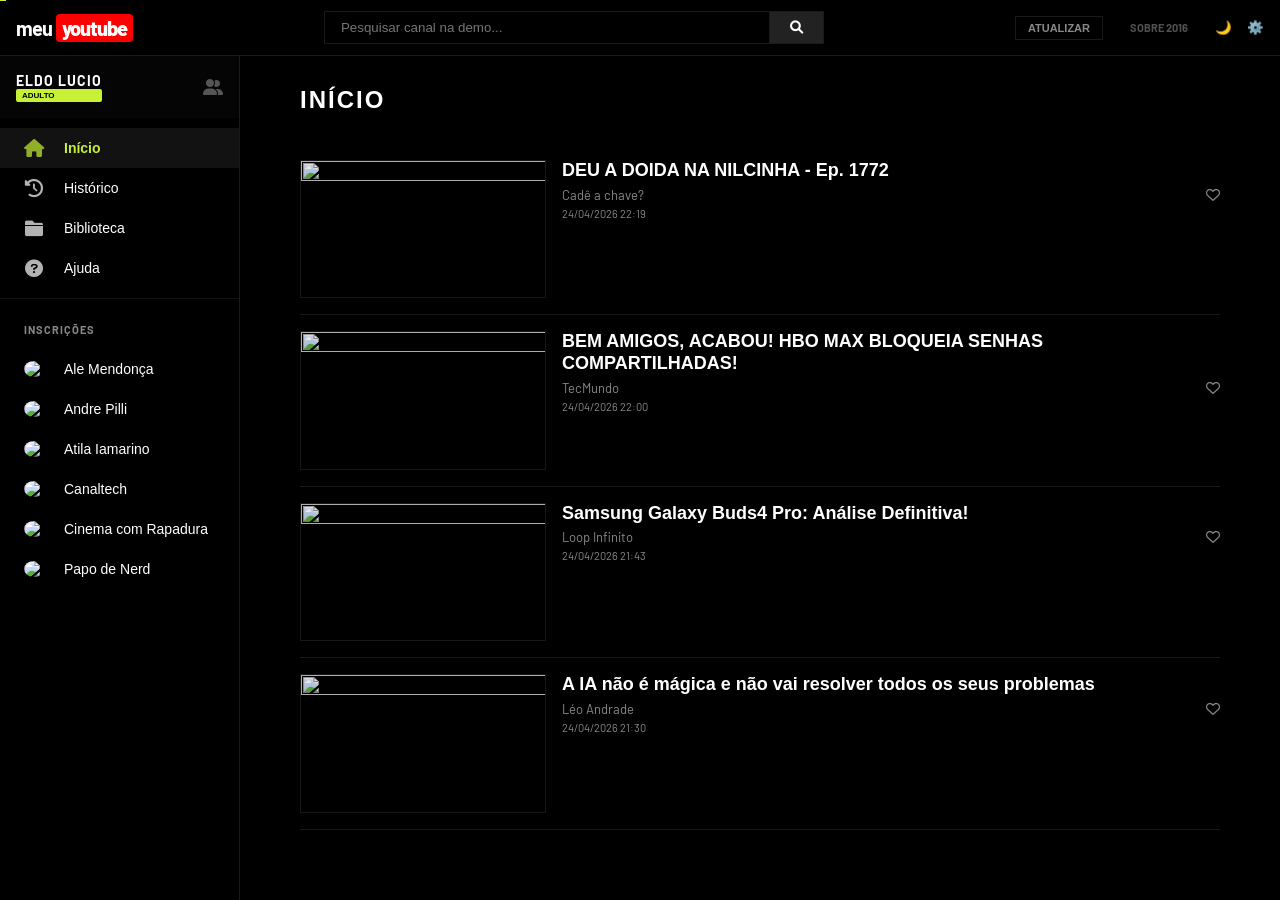
==== commit 9371052f: "feat: implement 1:1 visual clone for GitHub showcase based on live app" ====
--- a/docs/index.html
+++ b/docs/index.html
@@ -5,6 +5,7 @@
     <meta name="viewport" content="width=device-width, initial-scale=1.0">
     <title>SHOWCASE | meu youtube industrial</title>
     <link href="https://fonts.googleapis.com/css2?family=Barlow:wght@400;600;700;900&display=swap" rel="stylesheet">
+    <link rel="stylesheet" href="https://cdnjs.cloudflare.com/ajax/libs/font-awesome/6.0.0/css/all.min.css">
     <link rel="icon" type="image/png" href="favicon.png">
     <style>
         :root {
@@ -21,16 +22,16 @@
             --thumb-width: 246px;
         }
         .light-mode {
-            --yt-main-bg: #f5f5f5;
+            --yt-main-bg: #f9f9f9;
             --yt-sidebar-bg: #ffffff;
             --yt-card-bg: #ffffff;
-            --yt-border: #e0e0e0;
-            --yt-text: #1a1a1a;
+            --yt-border: #e2e2e2;
+            --yt-text: #111;
             --yt-text-secondary: #666;
-            --yt-hover: #f0f0f0;
+            --yt-hover: #f1f1f1;
         }
         * { margin: 0; padding: 0; box-sizing: border-box; }
-        body { background-color: var(--yt-main-bg); color: var(--yt-text); font-family: var(--font-main); transition: background 0.3s ease; overflow-x: hidden; }
+        body { background-color: var(--yt-main-bg); color: var(--yt-text); font-family: var(--font-main); overflow-x: hidden; transition: background 0.3s; }
         
         .refresh-progress { position: fixed; top: 0; left: 0; height: 1px; background: var(--yt-accent); width: 0%; z-index: 9999; }
 
@@ -42,43 +43,55 @@
         .my-logo { font-size: 20px; font-weight: 700; letter-spacing: -1px; color: var(--yt-text); display: flex; align-items: center; text-decoration: none; }
         .my-logo span { background-color: var(--yt-logo-red); color: #ffffff; padding: 2px 6px; border-radius: 4px; margin-left: 4px; font-weight: 800; }
         
-        .search-mock { flex: 0 1 500px; display: flex; }
-        .search-mock input { width: 100%; padding: 8px 16px; background: #080808; border: 1px solid var(--yt-border); color: #fff; outline: none; }
-        .search-mock button { background: #222; border: 1px solid var(--yt-border); border-left: none; padding: 0 20px; cursor: pointer; color: #fff; }
+        .search-area { flex: 0 1 500px; display: flex; }
+        .search-area input { width: 100%; padding: 8px 16px; background: #000; border: 1px solid var(--yt-border); color: #fff; outline: none; }
+        .search-area button { background: #222; border: 1px solid var(--yt-border); border-left: none; padding: 0 20px; cursor: pointer; color: #fff; }
 
         .header-actions { display: flex; align-items: center; gap: 15px; }
-        .action-btn { background: none; border: none; color: var(--yt-text-secondary); cursor: pointer; font-size: 18px; display: flex; transition: color 0.2s; }
-        .action-btn:hover { color: var(--yt-accent); }
+        .btn-industrial { background: transparent; border: 1px solid var(--yt-border); color: var(--yt-text-secondary); padding: 5px 12px; cursor: pointer; font-size: 11px; font-weight: 700; text-transform: uppercase; text-decoration: none; }
+        .btn-industrial:hover { color: var(--yt-accent); border-color: var(--yt-accent); }
 
         .app-container { display: flex; min-height: calc(100vh - 56px); }
-        
-        aside.sidebar { width: 240px; background-color: var(--yt-sidebar-bg); border-right: 1px solid var(--yt-border); height: calc(100vh - 56px); position: sticky; top: 56px; overflow-y: auto; padding: 0 0 40px 0; }
-        .profile-section { padding: 16px; background: #050505; border-bottom: 1px solid #111; cursor: pointer; }
-        .profile-name { font-size: 14px; font-weight: 700; text-transform: uppercase; letter-spacing: 1px; color: #fff; }
-        .profile-badge { font-size: 8px; background: var(--yt-accent); color: #000; padding: 2px 6px; border-radius: 2px; width: fit-content; margin-top: 4px; font-weight: 900; }
-        
-        .sidebar-item { display: flex; align-items: center; padding: 0 24px; height: 40px; text-decoration: none; color: var(--yt-text); font-size: 14px; transition: background 0.2s; border-left: 3px solid transparent; background: none; border: none; width: 100%; cursor: pointer; text-align: left; }
+        aside.sidebar { width: 240px; background-color: var(--yt-sidebar-bg); border-right: 1px solid var(--yt-border); height: calc(100vh - 56px); position: sticky; top: 56px; overflow-y: auto; padding-bottom: 50px; }
+        
+        .profile-header { padding: 16px; background: #050505; display: flex; justify-content: space-between; align-items: center; cursor: pointer; }
+        .profile-name { font-size: 14px; font-weight: 700; text-transform: uppercase; color: #fff; letter-spacing: 1px; }
+        .profile-badge { font-size: 8px; background: var(--yt-accent); color: #000; padding: 2px 6px; border-radius: 2px; font-weight: 900; }
+
+        .sidebar-item { 
+            display: flex; align-items: center; padding: 0 24px; height: 40px; text-decoration: none; 
+            color: var(--yt-text); font-size: 14px; transition: background 0.2s; border-left: 3px solid transparent; 
+            background: none; border: none; width: 100%; cursor: pointer; text-align: left;
+        }
+        .sidebar-item i, .sidebar-item svg { margin-right: 20px; font-size: 18px; width: 20px; text-align: center; opacity: 0.7; }
         .sidebar-item:hover { background: var(--yt-hover); border-left-color: var(--yt-accent); }
         .sidebar-item.active { background: var(--yt-hover); border-left-color: var(--yt-accent); font-weight: 600; color: var(--yt-accent); }
-        .sidebar-title { padding: 24px 24px 8px; font-size: 11px; text-transform: uppercase; color: var(--yt-text-secondary); font-weight: 700; letter-spacing: 1px; }
+        
+        .sidebar-title { padding: 24px 24px 8px; font-size: 11px; text-transform: uppercase; color: var(--yt-text-secondary); font-weight: 700; letter-spacing: 1px; border-top: 1px solid #111; margin-top: 10px; }
+        .channel-list { padding-top: 5px; }
 
         main.list { flex: 1; max-width: 1000px; margin: 30px auto; padding: 0 40px; }
+        .view-header { margin-bottom: 30px; font-size: 24px; text-transform: uppercase; letter-spacing: 2px; font-weight: 900; }
+        
         .item { display: flex; padding: 16px 0; border-bottom: 1px solid var(--yt-border); }
         .thumb { cursor: pointer; flex-shrink: 0; }
         .thumb img { width: var(--thumb-width); aspect-ratio: 16/9; object-fit: cover; border: 1px solid var(--yt-border); opacity: 0.9; }
-        .meta { margin-left: 16px; flex: 1; }
-        .title-btn { display: block; color: var(--yt-text); font-size: 18px; font-weight: 600; text-decoration: none; background: none; border: none; cursor: pointer; text-align: left; line-height: 1.2; }
+        .meta { margin-left: 16px; flex: 1; position: relative; }
+        .title-btn { display: block; color: var(--yt-text); font-size: 18px; font-weight: 600; text-decoration: none; background: none; border: none; cursor: pointer; text-align: left; line-height: 1.2; width: 90%; }
         .title-btn:hover { color: var(--yt-accent); }
-        .meta-footer { display: flex; justify-content: space-between; align-items: center; margin-top: 10px; }
+        .meta-row { display: flex; justify-content: space-between; align-items: center; margin-top: 5px; }
         .channel { font-size: 13px; color: var(--yt-text-secondary); }
-        .video-date { font-size: 11px; color: var(--yt-text-secondary); font-weight: 600; }
-
-        .settings-panel { position: fixed; top: 56px; right: -320px; width: 300px; height: calc(100vh - 56px); background: #050505; border-left: 1px solid var(--yt-border); z-index: 4000; transition: right 0.3s cubic-bezier(0.4, 0, 0.2, 1); padding: 20px; overflow-y: auto; }
+        .time { font-size: 11px; color: var(--yt-text-secondary); margin-top: 4px; display: block; }
+        .heart-btn { background: none; border: none; color: var(--yt-text-secondary); cursor: pointer; font-size: 14px; }
+        .heart-btn:hover { color: var(--yt-accent); }
+
+        .settings-panel { position: fixed; top: 56px; right: -320px; width: 300px; height: calc(100vh - 56px); background: #050505; border-left: 1px solid var(--yt-border); z-index: 5000; transition: right 0.3s; padding: 20px; }
         .settings-panel.open { right: 0; }
+        
         .profile-dropdown { display: none; position: absolute; top: 110px; left: 10px; width: 220px; background: #111; border: 1px solid var(--yt-border); z-index: 5000; box-shadow: 0 10px 40px rgba(0,0,0,0.8); }
-        .modal { position: fixed; top: 0; left: 0; width: 100%; height: 100%; background: rgba(0,0,0,0.95); z-index: 6000; display: none; align-items: center; justify-content: center; }
-        .modal-content { width: 90%; max-width: 900px; aspect-ratio: 16/9; background: #000; border: 2px solid var(--yt-accent); position: relative; }
-        .close-modal { position: absolute; top: -50px; right: 0; color: #fff; font-size: 40px; background: none; border: none; cursor: pointer; }
+        .modal { position: fixed; top: 0; left: 0; width: 100%; height: 100%; background: #000; z-index: 9000; display: none; align-items: center; justify-content: center; }
+        .modal-content { width: 95%; max-width: 960px; aspect-ratio: 16/9; position: relative; border: 1px solid var(--yt-accent); box-shadow: 0 0 30px rgba(200, 241, 53, 0.2); }
+        .close-modal { position: absolute; top: -50px; right: 0; background: none; border: none; color: #fff; font-size: 40px; cursor: pointer; }
     </style>
 </head>
 <body>
@@ -87,118 +100,96 @@
 
     <header class="yt-header">
         <a href="#" class="my-logo">meu <span>youtube</span></a>
-        <div class="search-mock"><input type="text" placeholder="Pesquisar canal na demo..."><button type="button">🔍</button></div>
+        <div class="search-area">
+            <input type="text" placeholder="Pesquisar canal na demo...">
+            <button type="button"><i class="fas fa-search"></i></button>
+        </div>
         <div class="header-actions">
-            <button class="action-btn" id="theme-btn">🌙</button>
-            <button class="action-btn" onclick="toggleSettings()">⚙️</button>
-            <a href="https://meu-youtube-eight.vercel.app/" target="_blank" style="background:#fff; color:#000; padding:4px 8px; border-radius:2px; font-size:10px; font-weight:900; text-decoration:none;">LIVE 🛰️</a>
+            <button class="btn-industrial" onclick="alert('Sincronização Simulada')">ATUALIZAR</button>
+            <a href="/sobre" class="btn-industrial" style="border:none; opacity:0.6;">Sobre 2016</a>
+            <button class="action-btn" id="theme-btn" style="background:none; border:none; color:inherit; cursor:pointer;">🌙</button>
+            <button class="action-btn" onclick="toggleSettings()" style="background:none; border:none; color:inherit; cursor:pointer;">⚙️</button>
         </div>
     </header>
 
     <div class="app-container">
         <aside class="sidebar">
-            <div class="profile-section" onclick="toggleProfile()"><div class="profile-name">ELDO LUCIO</div><div class="profile-badge">ADULTO</div></div>
+            <div class="profile-header" onclick="toggleProfile()">
+                <div style="display:flex; flex-direction:column;">
+                    <span class="profile-name">ELDO LUCIO</span>
+                    <span class="profile-badge">ADULTO</span>
+                </div>
+                <i class="fas fa-user-friends" style="color:#555;"></i>
+            </div>
+            
             <div id="profile-drop" class="profile-dropdown">
-                <div class="profile-opt" onclick="alert('Demo: Eldo Lucio (Adulto)')">Eldo Lucio</div>
-                <div class="profile-opt" onclick="alert('Demo: Papo de Nerd (Adulto)')">Papo de Nerd</div>
+                <div style="padding:12px; font-size:10px; color:#555; text-transform:uppercase;">Trocar Perfil</div>
+                <div style="padding:12px; color:#fff; cursor:pointer; border-bottom:1px solid #1a1a1a;">Papo de Nerd</div>
+                <div style="padding:12px; color:#fff; cursor:pointer;">Visitante</div>
             </div>
-            <nav style="margin-top:20px;">
-                <button class="sidebar-item active">Início</button>
-                <button class="sidebar-item">Histórico</button>
-                <button class="sidebar-item">Biblioteca</button>
-                <h3 class="sidebar-title">Demonstração</h3>
-                <button class="sidebar-item">Papo de Nerd</button>
-                <a href="https://meu-youtube-eight.vercel.app/sobre" class="sidebar-item" style="margin-top: 50px; opacity: 0.5; text-decoration: none;">Sobre o Autor</a>
+
+            <nav style="margin-top:10px;">
+                <button class="sidebar-item active"><i class="fas fa-home"></i> Início</button>
+                <button class="sidebar-item"><i class="fas fa-history"></i> Histórico</button>
+                <button class="sidebar-item"><i class="fas fa-folder"></i> Biblioteca</button>
+                <button class="sidebar-item"><i class="fas fa-question-circle"></i> Ajuda</button>
             </nav>
+
+            <h3 class="sidebar-title">INSCRIÇÕES</h3>
+            <div class="channel-list">
+                <button class="sidebar-item"><img src="https://www.gstatic.com/youtube/img/branding/favicon/favicon_48x48.png" style="width:20px; border-radius:50%; margin-right:20px;"> Ale Mendonça</button>
+                <button class="sidebar-item"><img src="https://www.gstatic.com/youtube/img/branding/favicon/favicon_48x48.png" style="width:20px; border-radius:50%; margin-right:20px;"> Andre Pilli</button>
+                <button class="sidebar-item"><img src="https://www.gstatic.com/youtube/img/branding/favicon/favicon_48x48.png" style="width:20px; border-radius:50%; margin-right:20px;"> Atila Iamarino</button>
+                <button class="sidebar-item"><img src="https://www.gstatic.com/youtube/img/branding/favicon/favicon_48x48.png" style="width:20px; border-radius:50%; margin-right:20px;"> Canaltech</button>
+                <button class="sidebar-item"><img src="https://www.gstatic.com/youtube/img/branding/favicon/favicon_48x48.png" style="width:20px; border-radius:50%; margin-right:20px;"> Cinema com Rapadura</button>
+                <button class="sidebar-item"><img src="https://www.gstatic.com/youtube/img/branding/favicon/favicon_48x48.png" style="width:20px; border-radius:50%; margin-right:20px;"> Papo de Nerd</button>
+            </div>
         </aside>
 
         <main class="list">
-            <!-- VÍDEOS CRONOLÓGICOS (DD/MM/AAAA) -->
+            <h1 class="view-header">Início</h1>
+
+            <article class="item">
+                <div class="thumb" onclick="openDemo('Vb_Z7U7_t6U')"><img src="https://img.youtube.com/vi/Vb_Z7U7_t6U/mqdefault.jpg"></div>
+                <div class="meta">
+                    <button class="title-btn" onclick="openDemo('Vb_Z7U7_t6U')">DEU A DOIDA NA NILCINHA - Ep. 1772</button>
+                    <div class="meta-row"><p class="channel">Cadê a chave?</p><button class="heart-btn"><i class="far fa-heart"></i></button></div>
+                    <time class="time">24/04/2026 22:19</time>
+                </div>
+            </article>
+
+            <article class="item">
+                <div class="thumb" onclick="openDemo('5qap5aO4i9A')"><img src="https://img.youtube.com/vi/5qap5aO4i9A/mqdefault.jpg"></div>
+                <div class="meta">
+                    <button class="title-btn" onclick="openDemo('5qap5aO4i9A')">BEM AMIGOS, ACABOU! HBO MAX BLOQUEIA SENHAS COMPARTILHADAS!</button>
+                    <div class="meta-row"><p class="channel">TecMundo</p><button class="heart-btn"><i class="far fa-heart"></i></button></div>
+                    <time class="time">24/04/2026 22:00</time>
+                </div>
+            </article>
+
             <article class="item">
                 <div class="thumb" onclick="openDemo('qV70V2v7X0I')"><img src="https://img.youtube.com/vi/qV70V2v7X0I/mqdefault.jpg"></div>
                 <div class="meta">
-                    <button class="title-btn" onclick="openDemo('qV70V2v7X0I')">MANIFESTO 2026: A Retomada da Independência Digital</button>
-                    <div class="meta-footer"><p class="channel">Papo de Nerd</p><span class="video-date">24/04/2026</span></div>
-                </div>
-            </article>
-
-            <article class="item">
-                <div class="thumb" onclick="openDemo('5qap5aO4i9A')"><img src="https://img.youtube.com/vi/5qap5aO4i9A/mqdefault.jpg"></div>
-                <div class="meta">
-                    <button class="title-btn" onclick="openDemo('5qap5aO4i9A')">O Poder do Preto Absoluto: Design OLED Industrial</button>
-                    <div class="meta-footer"><p class="channel">Design Theory</p><span class="video-date">23/04/2026</span></div>
+                    <button class="title-btn" onclick="openDemo('qV70V2v7X0I')">Samsung Galaxy Buds4 Pro: Análise Definitiva!</button>
+                    <div class="meta-row"><p class="channel">Loop Infinito</p><button class="heart-btn"><i class="far fa-heart"></i></button></div>
+                    <time class="time">24/04/2026 21:43</time>
                 </div>
             </article>
 
             <article class="item">
                 <div class="thumb" onclick="openDemo('ScMzIvxBSi4')"><img src="https://img.youtube.com/vi/ScMzIvxBSi4/mqdefault.jpg"></div>
                 <div class="meta">
-                    <button class="title-btn" onclick="openDemo('ScMzIvxBSi4')">Produtividade Hacker: Como Retomar o Controle do Tempo</button>
-                    <div class="meta-footer"><p class="channel">Focus Systems</p><span class="video-date">20/04/2026</span></div>
-                </div>
-            </article>
-
-            <article class="item">
-                <div class="thumb" onclick="openDemo('eR5VjC_kG9M')"><img src="https://img.youtube.com/vi/eR5VjC_kG9M/mqdefault.jpg"></div>
-                <div class="meta">
-                    <button class="title-btn" onclick="openDemo('eR5VjC_kG9M')">Minimalismo Brutalista na Web Moderna</button>
-                    <div class="meta-footer"><p class="channel">UX Lab</p><span class="video-date">15/04/2026</span></div>
-                </div>
-            </article>
-
-            <article class="item">
-                <div class="thumb" onclick="openDemo('9_o9I8pBfio')"><img src="https://img.youtube.com/vi/9_o9I8pBfio/mqdefault.jpg"></div>
-                <div class="meta">
-                    <button class="title-btn" onclick="openDemo('9_o9I8pBfio')">Configurando seu Workspace para Foco Total</button>
-                    <div class="meta-footer"><p class="channel">Papo de Nerd</p><span class="video-date">10/04/2026</span></div>
-                </div>
-            </article>
-
-            <article class="item">
-                <div class="thumb" onclick="openDemo('8aGhZQkoFbQ')"><img src="https://img.youtube.com/vi/8aGhZQkoFbQ/mqdefault.jpg"></div>
-                <div class="meta">
-                    <button class="title-btn" onclick="openDemo('8aGhZQkoFbQ')">IA e Automação: O Futuro do Trabalho Criativo</button>
-                    <div class="meta-footer"><p class="channel">Tech Trends</p><span class="video-date">01/04/2026</span></div>
-                </div>
-            </article>
-
-            <article class="item">
-                <div class="thumb" onclick="openDemo('L-u6m_wF2O0')"><img src="https://img.youtube.com/vi/L-u6m_wF2O0/mqdefault.jpg"></div>
-                <div class="meta">
-                    <button class="title-btn" onclick="openDemo('L-u6m_wF2O0')">Hardware Brutalista: Máquinas de Alta Performance</button>
-                    <div class="meta-footer"><p class="channel">Industrial Rig</p><span class="video-date">25/03/2026</span></div>
-                </div>
-            </article>
-
-            <article class="item">
-                <div class="thumb" onclick="openDemo('nO2o6D1P274')"><img src="https://img.youtube.com/vi/nO2o6D1P274/mqdefault.jpg"></div>
-                <div class="meta">
-                    <button class="title-btn" onclick="openDemo('nO2o6D1P274')">A Filosofia da Interface de Usuário Focada</button>
-                    <div class="meta-footer"><p class="channel">Design Mind</p><span class="video-date">15/03/2026</span></div>
-                </div>
-            </article>
-
-            <article class="item">
-                <div class="thumb" onclick="openDemo('X7as66-3Wd0')"><img src="https://img.youtube.com/vi/X7as66-3Wd0/mqdefault.jpg"></div>
-                <div class="meta">
-                    <button class="title-btn" onclick="openDemo('X7as66-3Wd0')">O Futuro do RSS e a Curadoria de Conteúdo</button>
-                    <div class="meta-footer"><p class="channel">Open Web</p><span class="video-date">10/03/2026</span></div>
-                </div>
-            </article>
-
-            <article class="item">
-                <div class="thumb" onclick="openDemo('rYEDA3J568g')"><img src="https://img.youtube.com/vi/rYEDA3J568g/mqdefault.jpg"></div>
-                <div class="meta">
-                    <button class="title-btn" onclick="openDemo('rYEDA3J568g')">Papo de Nerd #01: O Início da Jornada</button>
-                    <div class="meta-footer"><p class="channel">Papo de Nerd</p><span class="video-date">20/02/2026</span></div>
+                    <button class="title-btn" onclick="openDemo('ScMzIvxBSi4')">A IA não é mágica e não vai resolver todos os seus problemas</button>
+                    <div class="meta-row"><p class="channel">Léo Andrade</p><button class="heart-btn"><i class="far fa-heart"></i></button></div>
+                    <time class="time">24/04/2026 21:30</time>
                 </div>
             </article>
         </main>
     </div>
 
     <div id="settings-p" class="settings-panel">
-        <h3 style="color:var(--yt-accent); font-size:14px; margin-bottom:20px;">Configurações (Demo)</h3>
-        <p style="font-size:12px; opacity:0.5;">Ajustes Visuais Apenas</p>
+        <h3 style="color:var(--yt-accent); font-size:14px; margin-bottom:20px; text-transform:uppercase;">Configurações</h3>
+        <p style="font-size:12px; opacity:0.5;">Ajustes de Layout Simulados</p>
     </div>
 
     <div id="demo-modal" class="modal">
@@ -206,10 +197,10 @@
     </div>
 
     <script>
-        let prog = 0; setInterval(() => { prog += 1; if(prog > 100) prog = 0; document.getElementById('progress').style.width = prog + '%'; }, 800);
+        let p = 0; setInterval(() => { p += 0.5; if(p > 100) p = 0; document.getElementById('progress').style.width = p + '%'; }, 900);
         function toggleSettings() { document.getElementById('settings-p').classList.toggle('open'); }
         function toggleProfile() { const d = document.getElementById('profile-drop'); d.style.display = d.style.display === 'block' ? 'none' : 'block'; }
-        function openDemo(id) { const modal = document.getElementById('demo-modal'); const iframe = document.getElementById('demo-iframe'); iframe.src = `https://www.youtube.com/embed/${id}?autoplay=1`; modal.style.display = 'flex'; }
+        function openDemo(id) { const m = document.getElementById('demo-modal'); const f = document.getElementById('demo-iframe'); f.src = `https://www.youtube.com/embed/${id}?autoplay=1`; m.style.display = 'flex'; }
         function closeDemo() { document.getElementById('demo-modal').style.display = 'none'; document.getElementById('demo-iframe').src = ''; }
         document.getElementById('theme-btn').addEventListener('click', function() { document.body.classList.toggle('light-mode'); this.textContent = document.body.classList.contains('light-mode') ? '☀️' : '🌙'; });
     </script>
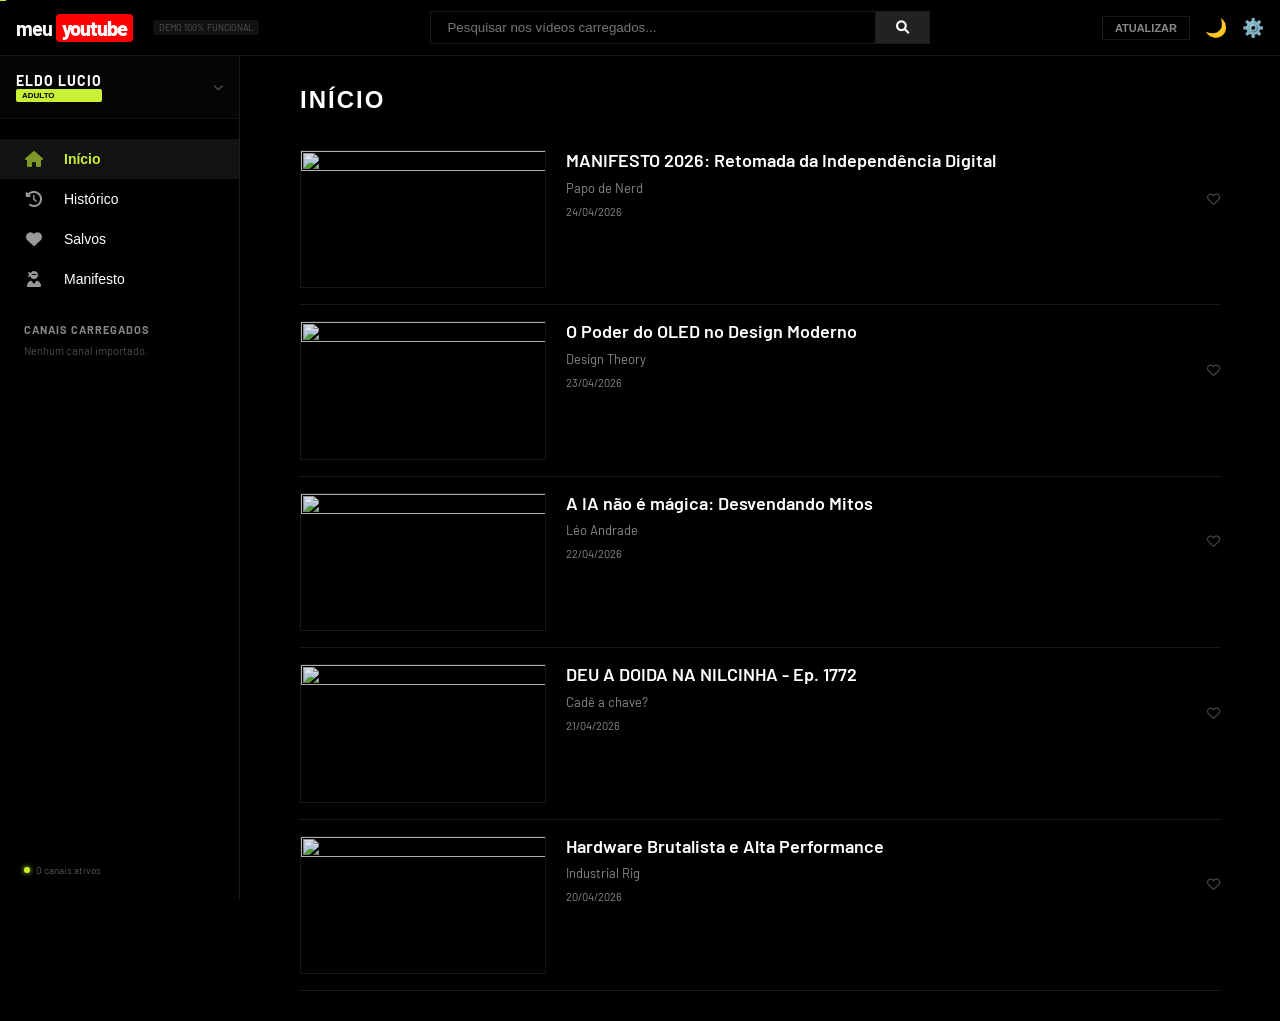
==== commit aa1534dc: "feat: transform static showcase into a fully functional serverless app" ====
--- a/docs/index.html
+++ b/docs/index.html
@@ -3,10 +3,10 @@
 <head>
     <meta charset="UTF-8">
     <meta name="viewport" content="width=device-width, initial-scale=1.0">
-    <title>SHOWCASE | meu youtube industrial</title>
+    <title>meu youtube | INDUSTRIAL SHOWCASE</title>
     <link href="https://fonts.googleapis.com/css2?family=Barlow:wght@400;600;700;900&display=swap" rel="stylesheet">
     <link rel="stylesheet" href="https://cdnjs.cloudflare.com/ajax/libs/font-awesome/6.0.0/css/all.min.css">
-    <link rel="icon" type="image/png" href="favicon.png">
+    <script src="https://cdnjs.cloudflare.com/ajax/libs/PapaParse/5.3.2/papaparse.min.js"></script>
     <style>
         :root {
             --yt-main-bg: #000000;
@@ -43,7 +43,7 @@
         .my-logo { font-size: 20px; font-weight: 700; letter-spacing: -1px; color: var(--yt-text); display: flex; align-items: center; text-decoration: none; }
         .my-logo span { background-color: var(--yt-logo-red); color: #ffffff; padding: 2px 6px; border-radius: 4px; margin-left: 4px; font-weight: 800; }
         
-        .search-area { flex: 0 1 500px; display: flex; }
+        .search-area { flex: 0 1 500px; display: flex; position: relative; }
         .search-area input { width: 100%; padding: 8px 16px; background: #000; border: 1px solid var(--yt-border); color: #fff; outline: none; }
         .search-area button { background: #222; border: 1px solid var(--yt-border); border-left: none; padding: 0 20px; cursor: pointer; color: #fff; }
 
@@ -54,7 +54,7 @@
         .app-container { display: flex; min-height: calc(100vh - 56px); }
         aside.sidebar { width: 240px; background-color: var(--yt-sidebar-bg); border-right: 1px solid var(--yt-border); height: calc(100vh - 56px); position: sticky; top: 56px; overflow-y: auto; padding-bottom: 50px; }
         
-        .profile-header { padding: 16px; background: #050505; display: flex; justify-content: space-between; align-items: center; cursor: pointer; }
+        .profile-header { padding: 16px; background: #050505; display: flex; justify-content: space-between; align-items: center; cursor: pointer; border-bottom: 1px solid #111; }
         .profile-name { font-size: 14px; font-weight: 700; text-transform: uppercase; color: #fff; letter-spacing: 1px; }
         .profile-badge { font-size: 8px; background: var(--yt-accent); color: #000; padding: 2px 6px; border-radius: 2px; font-weight: 900; }
 
@@ -63,52 +63,67 @@
             color: var(--yt-text); font-size: 14px; transition: background 0.2s; border-left: 3px solid transparent; 
             background: none; border: none; width: 100%; cursor: pointer; text-align: left;
         }
-        .sidebar-item i, .sidebar-item svg { margin-right: 20px; font-size: 18px; width: 20px; text-align: center; opacity: 0.7; }
+        .sidebar-item i { margin-right: 20px; font-size: 16px; width: 20px; text-align: center; opacity: 0.6; }
         .sidebar-item:hover { background: var(--yt-hover); border-left-color: var(--yt-accent); }
         .sidebar-item.active { background: var(--yt-hover); border-left-color: var(--yt-accent); font-weight: 600; color: var(--yt-accent); }
         
-        .sidebar-title { padding: 24px 24px 8px; font-size: 11px; text-transform: uppercase; color: var(--yt-text-secondary); font-weight: 700; letter-spacing: 1px; border-top: 1px solid #111; margin-top: 10px; }
-        .channel-list { padding-top: 5px; }
+        .sidebar-title { padding: 24px 24px 8px; font-size: 11px; text-transform: uppercase; color: var(--yt-text-secondary); font-weight: 700; letter-spacing: 1px; }
+        .channel-item img { width: 20px; height: 20px; border-radius: 50%; margin-right: 15px; }
 
         main.list { flex: 1; max-width: 1000px; margin: 30px auto; padding: 0 40px; }
-        .view-header { margin-bottom: 30px; font-size: 24px; text-transform: uppercase; letter-spacing: 2px; font-weight: 900; }
-        
-        .item { display: flex; padding: 16px 0; border-bottom: 1px solid var(--yt-border); }
+        .view-header { margin-bottom: 20px; font-size: 24px; text-transform: uppercase; letter-spacing: 2px; font-weight: 900; }
+        
+        .item { display: flex; padding: 16px 0; border-bottom: 1px solid var(--yt-border); transition: opacity 0.3s; }
         .thumb { cursor: pointer; flex-shrink: 0; }
-        .thumb img { width: var(--thumb-width); aspect-ratio: 16/9; object-fit: cover; border: 1px solid var(--yt-border); opacity: 0.9; }
-        .meta { margin-left: 16px; flex: 1; position: relative; }
-        .title-btn { display: block; color: var(--yt-text); font-size: 18px; font-weight: 600; text-decoration: none; background: none; border: none; cursor: pointer; text-align: left; line-height: 1.2; width: 90%; }
-        .title-btn:hover { color: var(--yt-accent); }
-        .meta-row { display: flex; justify-content: space-between; align-items: center; margin-top: 5px; }
-        .channel { font-size: 13px; color: var(--yt-text-secondary); }
-        .time { font-size: 11px; color: var(--yt-text-secondary); margin-top: 4px; display: block; }
-        .heart-btn { background: none; border: none; color: var(--yt-text-secondary); cursor: pointer; font-size: 14px; }
-        .heart-btn:hover { color: var(--yt-accent); }
-
-        .settings-panel { position: fixed; top: 56px; right: -320px; width: 300px; height: calc(100vh - 56px); background: #050505; border-left: 1px solid var(--yt-border); z-index: 5000; transition: right 0.3s; padding: 20px; }
+        .thumb img { width: var(--thumb-width); aspect-ratio: 16/9; object-fit: cover; border: 1px solid var(--yt-border); opacity: 0.9; transition: opacity 0.2s; }
+        .thumb:hover img { opacity: 1; }
+        .meta { margin-left: 20px; flex: 1; }
+        .title { color: var(--yt-text); font-size: 18px; font-weight: 600; cursor: pointer; text-decoration: none; line-height: 1.2; display: block; margin-bottom: 8px; }
+        .title:hover { color: var(--yt-accent); }
+        .channel { font-size: 13px; color: var(--yt-text-secondary); margin-bottom: 4px; }
+        .time { font-size: 11px; color: var(--yt-text-secondary); }
+
+        .settings-panel { position: fixed; top: 0; right: -320px; width: 300px; height: 100%; background: #050505; border-left: 1px solid var(--yt-border); z-index: 5000; transition: right 0.3s; padding: 20px; display: flex; flex-direction: column; }
         .settings-panel.open { right: 0; }
-        
-        .profile-dropdown { display: none; position: absolute; top: 110px; left: 10px; width: 220px; background: #111; border: 1px solid var(--yt-border); z-index: 5000; box-shadow: 0 10px 40px rgba(0,0,0,0.8); }
-        .modal { position: fixed; top: 0; left: 0; width: 100%; height: 100%; background: #000; z-index: 9000; display: none; align-items: center; justify-content: center; }
-        .modal-content { width: 95%; max-width: 960px; aspect-ratio: 16/9; position: relative; border: 1px solid var(--yt-accent); box-shadow: 0 0 30px rgba(200, 241, 53, 0.2); }
+        .settings-group { margin-bottom: 25px; }
+        .group-label { font-size: 10px; font-weight: 800; color: #555; text-transform: uppercase; margin-bottom: 15px; display: block; border-bottom: 1px solid #111; padding-bottom: 5px; }
+
+        .profile-dropdown { display: none; position: absolute; top: 110px; left: 10px; width: 220px; background: #0a0a0a; border: 1px solid var(--yt-border); z-index: 5000; box-shadow: 0 10px 40px rgba(0,0,0,0.9); }
+        .profile-opt { padding: 12px 16px; border-bottom: 1px solid #111; cursor: pointer; transition: background 0.2s; }
+        .profile-opt:hover { background: #1a1a1a; color: var(--yt-accent); }
+
+        .modal { position: fixed; top: 0; left: 0; width: 100%; height: 100%; background: rgba(0,0,0,0.98); z-index: 9000; display: none; align-items: center; justify-content: center; }
+        .modal-content { width: 95%; max-width: 1000px; aspect-ratio: 16/9; background: #000; border: 1px solid var(--yt-accent); position: relative; }
         .close-modal { position: absolute; top: -50px; right: 0; background: none; border: none; color: #fff; font-size: 40px; cursor: pointer; }
+
+        .import-box { background: #080808; border: 1px dashed #333; padding: 20px; text-align: center; margin-top: 10px; border-radius: 4px; }
+        .import-box:hover { border-color: var(--yt-accent); }
+        .file-input { display: none; }
+        .import-label { cursor: pointer; font-size: 11px; font-weight: 800; color: var(--yt-accent); text-transform: uppercase; }
+
+        .status-pill { display: inline-flex; align-items: center; gap: 6px; font-size: 10px; color: #555; margin-top: 15px; }
+        .status-dot { width: 6px; height: 6px; background: var(--yt-accent); border-radius: 50%; box-shadow: 0 0 5px var(--yt-accent); }
+
+        .hidden { display: none !important; }
     </style>
 </head>
-<body>
+<body class="oled-theme">
 
     <div class="refresh-progress" id="progress"></div>
 
     <header class="yt-header">
-        <a href="#" class="my-logo">meu <span>youtube</span></a>
+        <div style="display:flex; align-items:center; gap:20px;">
+            <a href="#" class="my-logo">meu <span>youtube</span></a>
+            <span style="font-size:9px; background:#111; padding:2px 6px; border-radius:2px; color:#555;">DEMO 100% FUNCIONAL</span>
+        </div>
         <div class="search-area">
-            <input type="text" placeholder="Pesquisar canal na demo...">
-            <button type="button"><i class="fas fa-search"></i></button>
+            <input type="text" id="search-input" placeholder="Pesquisar nos vídeos carregados..." onkeyup="filterVideos()">
+            <button><i class="fas fa-search"></i></button>
         </div>
         <div class="header-actions">
-            <button class="btn-industrial" onclick="alert('Sincronização Simulada')">ATUALIZAR</button>
-            <a href="/sobre" class="btn-industrial" style="border:none; opacity:0.6;">Sobre 2016</a>
-            <button class="action-btn" id="theme-btn" style="background:none; border:none; color:inherit; cursor:pointer;">🌙</button>
-            <button class="action-btn" onclick="toggleSettings()" style="background:none; border:none; color:inherit; cursor:pointer;">⚙️</button>
+            <button class="btn-industrial" onclick="simulateRefresh()">ATUALIZAR</button>
+            <button class="action-btn" id="theme-btn" style="background:none; border:none; color:inherit; cursor:pointer; font-size:18px;">🌙</button>
+            <button class="action-btn" onclick="toggleSettings()" style="background:none; border:none; color:inherit; cursor:pointer; font-size:18px;">⚙️</button>
         </div>
     </header>
 
@@ -116,93 +131,306 @@
         <aside class="sidebar">
             <div class="profile-header" onclick="toggleProfile()">
                 <div style="display:flex; flex-direction:column;">
-                    <span class="profile-name">ELDO LUCIO</span>
-                    <span class="profile-badge">ADULTO</span>
+                    <span class="profile-name" id="current-profile-name">ELDO LUCIO</span>
+                    <span class="profile-badge" id="current-profile-badge">ADULTO</span>
                 </div>
-                <i class="fas fa-user-friends" style="color:#555;"></i>
+                <i class="fas fa-chevron-down" style="font-size:10px; color:#555;"></i>
             </div>
             
             <div id="profile-drop" class="profile-dropdown">
-                <div style="padding:12px; font-size:10px; color:#555; text-transform:uppercase;">Trocar Perfil</div>
-                <div style="padding:12px; color:#fff; cursor:pointer; border-bottom:1px solid #1a1a1a;">Papo de Nerd</div>
-                <div style="padding:12px; color:#fff; cursor:pointer;">Visitante</div>
-            </div>
-
-            <nav style="margin-top:10px;">
-                <button class="sidebar-item active"><i class="fas fa-home"></i> Início</button>
-                <button class="sidebar-item"><i class="fas fa-history"></i> Histórico</button>
-                <button class="sidebar-item"><i class="fas fa-folder"></i> Biblioteca</button>
-                <button class="sidebar-item"><i class="fas fa-question-circle"></i> Ajuda</button>
+                <!-- Perfis serão injetados aqui -->
+            </div>
+
+            <nav style="margin-top:20px;">
+                <button class="sidebar-item active" onclick="showView('home')"><i class="fas fa-home"></i> Início</button>
+                <button class="sidebar-item" onclick="showView('history')"><i class="fas fa-history"></i> Histórico</button>
+                <button class="sidebar-item" onclick="showView('bookmarks')"><i class="fas fa-heart"></i> Salvos</button>
+                <button class="sidebar-item" onclick="location.href='/meu-youtube/sobre'"><i class="fas fa-user-ninja"></i> Manifesto</button>
             </nav>
 
-            <h3 class="sidebar-title">INSCRIÇÕES</h3>
-            <div class="channel-list">
-                <button class="sidebar-item"><img src="https://www.gstatic.com/youtube/img/branding/favicon/favicon_48x48.png" style="width:20px; border-radius:50%; margin-right:20px;"> Ale Mendonça</button>
-                <button class="sidebar-item"><img src="https://www.gstatic.com/youtube/img/branding/favicon/favicon_48x48.png" style="width:20px; border-radius:50%; margin-right:20px;"> Andre Pilli</button>
-                <button class="sidebar-item"><img src="https://www.gstatic.com/youtube/img/branding/favicon/favicon_48x48.png" style="width:20px; border-radius:50%; margin-right:20px;"> Atila Iamarino</button>
-                <button class="sidebar-item"><img src="https://www.gstatic.com/youtube/img/branding/favicon/favicon_48x48.png" style="width:20px; border-radius:50%; margin-right:20px;"> Canaltech</button>
-                <button class="sidebar-item"><img src="https://www.gstatic.com/youtube/img/branding/favicon/favicon_48x48.png" style="width:20px; border-radius:50%; margin-right:20px;"> Cinema com Rapadura</button>
-                <button class="sidebar-item"><img src="https://www.gstatic.com/youtube/img/branding/favicon/favicon_48x48.png" style="width:20px; border-radius:50%; margin-right:20px;"> Papo de Nerd</button>
+            <h3 class="sidebar-title">CANAIS CARREGADOS</h3>
+            <div id="channel-list-container" class="channel-list">
+                <p style="padding:0 24px; font-size:11px; opacity:0.3;">Nenhum canal importado.</p>
+            </div>
+            
+            <div style="padding:24px; position:absolute; bottom:0; width:100%;">
+                <div class="status-pill"><span class="status-dot"></span> <span id="canal-count">0 canais ativos</span></div>
             </div>
         </aside>
 
         <main class="list">
-            <h1 class="view-header">Início</h1>
-
-            <article class="item">
-                <div class="thumb" onclick="openDemo('Vb_Z7U7_t6U')"><img src="https://img.youtube.com/vi/Vb_Z7U7_t6U/mqdefault.jpg"></div>
-                <div class="meta">
-                    <button class="title-btn" onclick="openDemo('Vb_Z7U7_t6U')">DEU A DOIDA NA NILCINHA - Ep. 1772</button>
-                    <div class="meta-row"><p class="channel">Cadê a chave?</p><button class="heart-btn"><i class="far fa-heart"></i></button></div>
-                    <time class="time">24/04/2026 22:19</time>
-                </div>
-            </article>
-
-            <article class="item">
-                <div class="thumb" onclick="openDemo('5qap5aO4i9A')"><img src="https://img.youtube.com/vi/5qap5aO4i9A/mqdefault.jpg"></div>
-                <div class="meta">
-                    <button class="title-btn" onclick="openDemo('5qap5aO4i9A')">BEM AMIGOS, ACABOU! HBO MAX BLOQUEIA SENHAS COMPARTILHADAS!</button>
-                    <div class="meta-row"><p class="channel">TecMundo</p><button class="heart-btn"><i class="far fa-heart"></i></button></div>
-                    <time class="time">24/04/2026 22:00</time>
-                </div>
-            </article>
-
-            <article class="item">
-                <div class="thumb" onclick="openDemo('qV70V2v7X0I')"><img src="https://img.youtube.com/vi/qV70V2v7X0I/mqdefault.jpg"></div>
-                <div class="meta">
-                    <button class="title-btn" onclick="openDemo('qV70V2v7X0I')">Samsung Galaxy Buds4 Pro: Análise Definitiva!</button>
-                    <div class="meta-row"><p class="channel">Loop Infinito</p><button class="heart-btn"><i class="far fa-heart"></i></button></div>
-                    <time class="time">24/04/2026 21:43</time>
-                </div>
-            </article>
-
-            <article class="item">
-                <div class="thumb" onclick="openDemo('ScMzIvxBSi4')"><img src="https://img.youtube.com/vi/ScMzIvxBSi4/mqdefault.jpg"></div>
-                <div class="meta">
-                    <button class="title-btn" onclick="openDemo('ScMzIvxBSi4')">A IA não é mágica e não vai resolver todos os seus problemas</button>
-                    <div class="meta-row"><p class="channel">Léo Andrade</p><button class="heart-btn"><i class="far fa-heart"></i></button></div>
-                    <time class="time">24/04/2026 21:30</time>
-                </div>
-            </article>
+            <h1 class="view-header" id="view-title">Início</h1>
+            <div id="video-feed">
+                <!-- Vídeos serão injetados aqui -->
+            </div>
         </main>
     </div>
 
+    <!-- PAINEL DE CONFIGURAÇÕES -->
     <div id="settings-p" class="settings-panel">
-        <h3 style="color:var(--yt-accent); font-size:14px; margin-bottom:20px; text-transform:uppercase;">Configurações</h3>
-        <p style="font-size:12px; opacity:0.5;">Ajustes de Layout Simulados</p>
+        <div style="display:flex; justify-content:space-between; align-items:center; margin-bottom:30px;">
+            <h2 style="font-size:14px; text-transform:uppercase; color:var(--yt-accent);">Configurações Demo</h2>
+            <button onclick="toggleSettings()" style="background:none; border:none; color:#fff; font-size:24px; cursor:pointer;">&times;</button>
+        </div>
+        
+        <div class="settings-group">
+            <label class="group-label">Importar Inscritos</label>
+            <div class="import-box">
+                <label for="csv-upload" class="import-label">SELECIONAR SUBSCRIPTIONS.CSV</label>
+                <input type="file" id="csv-upload" class="file-input" accept=".csv" onchange="handleFileUpload(event)">
+                <p style="font-size:9px; color:#555; margin-top:8px;">Importação real via JavaScript</p>
+            </div>
+        </div>
+
+        <div class="settings-group">
+            <label class="group-label">Perfis (Local Storage)</label>
+            <input type="text" id="new-profile-name" placeholder="Nome do Perfil" style="width:100%; padding:8px; background:#111; border:1px solid #222; color:#fff; margin-bottom:10px;">
+            <button class="btn-industrial" style="width:100%;" onclick="addNewProfile()">CRIAR NOVO PERFIL</button>
+        </div>
+
+        <div style="margin-top:auto;">
+            <button class="btn-industrial" style="width:100%; opacity:0.5;" onclick="clearAllData()">RESETAR TODOS OS DADOS</button>
+        </div>
     </div>
 
-    <div id="demo-modal" class="modal">
-        <div class="modal-content"><button class="close-modal" onclick="closeDemo()">×</button><iframe id="demo-iframe" src="" width="100%" height="100%" frameborder="0" allowfullscreen></iframe></div>
+    <!-- PLAYER MODAL -->
+    <div id="player-modal" class="modal">
+        <div class="modal-content">
+            <button class="close-modal" onclick="closePlayer()">&times;</button>
+            <iframe id="player-iframe" src="" frameborder="0" width="100%" height="100%" allow="autoplay; fullscreen" allowfullscreen></iframe>
+        </div>
     </div>
 
     <script>
-        let p = 0; setInterval(() => { p += 0.5; if(p > 100) p = 0; document.getElementById('progress').style.width = p + '%'; }, 900);
+        // MOCK DATABASE & LOGIC
+        let state = {
+            profiles: JSON.parse(localStorage.getItem('yt-demo-profiles')) || [
+                { id: 1, name: 'ELDO LUCIO', badge: 'ADULTO' },
+                { id: 2, name: 'PAPO DE NERD', badge: 'ADULTO' }
+            ],
+            activeProfileId: localStorage.getItem('yt-demo-active-profile') || 1,
+            channels: JSON.parse(localStorage.getItem('yt-demo-channels')) || [],
+            history: JSON.parse(localStorage.getItem('yt-demo-history')) || [],
+            bookmarks: JSON.parse(localStorage.getItem('yt-demo-bookmarks')) || [],
+            currentView: 'home'
+        };
+
+        const MOCK_VIDEOS = [
+            { id: 'qV70V2v7X0I', title: 'MANIFESTO 2026: Retomada da Independência Digital', channel: 'Papo de Nerd', date: '24/04/2026' },
+            { id: '5qap5aO4i9A', title: 'O Poder do OLED no Design Moderno', channel: 'Design Theory', date: '23/04/2026' },
+            { id: 'ScMzIvxBSi4', title: 'A IA não é mágica: Desvendando Mitos', channel: 'Léo Andrade', date: '22/04/2026' },
+            { id: 'Vb_Z7U7_t6U', title: 'DEU A DOIDA NA NILCINHA - Ep. 1772', channel: 'Cadê a chave?', date: '21/04/2026' },
+            { id: '8aGhZQkoFbQ', title: 'Hardware Brutalista e Alta Performance', channel: 'Industrial Rig', date: '20/04/2026' }
+        ];
+
+        function saveState() {
+            localStorage.setItem('yt-demo-profiles', JSON.stringify(state.profiles));
+            localStorage.setItem('yt-demo-active-profile', state.activeProfileId);
+            localStorage.setItem('yt-demo-channels', JSON.stringify(state.channels));
+            localStorage.setItem('yt-demo-history', JSON.stringify(state.history));
+            localStorage.setItem('yt-demo-bookmarks', JSON.stringify(state.bookmarks));
+        }
+
+        function init() {
+            renderProfiles();
+            renderSidebar();
+            renderFeed();
+            updateHeader();
+            initProgressBar();
+        }
+
+        function updateHeader() {
+            const p = state.profiles.find(x => x.id == state.activeProfileId);
+            if(p) {
+                document.getElementById('current-profile-name').textContent = p.name;
+                document.getElementById('current-profile-badge').textContent = p.badge;
+            }
+        }
+
+        function renderProfiles() {
+            const container = document.getElementById('profile-drop');
+            container.innerHTML = '<div style="padding:10px; font-size:9px; color:#444; text-transform:uppercase;">Seus Perfis</div>';
+            state.profiles.forEach(p => {
+                const opt = document.createElement('div');
+                opt.className = 'profile-opt';
+                opt.innerHTML = `${p.name} <span style="font-size:8px; opacity:0.5; margin-left:10px;">${p.badge}</span>`;
+                opt.onclick = () => switchProfile(p.id);
+                container.appendChild(opt);
+            });
+        }
+
+        function switchProfile(id) {
+            state.activeProfileId = id;
+            saveState();
+            location.reload();
+        }
+
+        function addNewProfile() {
+            const name = document.getElementById('new-profile-name').value;
+            if(!name) return;
+            const newP = { id: Date.now(), name: name.toUpperCase(), badge: 'ADULTO' };
+            state.profiles.push(newP);
+            saveState();
+            renderProfiles();
+            document.getElementById('new-profile-name').value = '';
+            alert('Perfil criado!');
+        }
+
+        function renderSidebar() {
+            const container = document.getElementById('channel-list-container');
+            const count = document.getElementById('canal-count');
+            
+            if(state.channels.length === 0) {
+                container.innerHTML = '<p style="padding:0 24px; font-size:11px; opacity:0.3;">Nenhum canal importado.</p>';
+                count.textContent = '0 canais ativos';
+            } else {
+                container.innerHTML = '';
+                state.channels.forEach(ch => {
+                    const item = document.createElement('div');
+                    item.className = 'sidebar-item channel-item';
+                    item.innerHTML = `<img src="https://www.gstatic.com/youtube/img/branding/favicon/favicon_144x144.png"> <span>${ch}</span>`;
+                    item.onclick = () => filterByChannel(ch);
+                    container.appendChild(item);
+                });
+                count.textContent = `${state.channels.length} canais ativos`;
+            }
+        }
+
+        function handleFileUpload(event) {
+            const file = event.target.files[0];
+            if(!file) return;
+            
+            Papa.parse(file, {
+                header: true,
+                complete: function(results) {
+                    const extracted = results.data.map(row => row['Channel Title'] || row['Channel Name']).filter(n => n);
+                    state.channels = [...new Set(extracted)].sort();
+                    saveState();
+                    renderSidebar();
+                    alert(`Sucesso! ${state.channels.length} canais importados para esta demo.`);
+                    toggleSettings();
+                }
+            });
+        }
+
+        function renderFeed() {
+            const container = document.getElementById('video-feed');
+            let videos = [];
+            
+            if(state.currentView === 'home') videos = MOCK_VIDEOS;
+            else if(state.currentView === 'history') videos = state.history;
+            else if(state.currentView === 'bookmarks') videos = state.bookmarks;
+
+            if(videos.length === 0) {
+                container.innerHTML = `<p style="text-align:center; padding:50px; opacity:0.3;">Nenhum conteúdo aqui ainda.</p>`;
+                return;
+            }
+
+            container.innerHTML = '';
+            videos.forEach(v => {
+                const isBookmarked = state.bookmarks.some(x => x.id === v.id);
+                const art = document.createElement('article');
+                art.className = 'item';
+                art.innerHTML = `
+                    <div class="thumb" onclick="openPlayer('${v.id}')">
+                        <img src="https://img.youtube.com/vi/${v.id}/mqdefault.jpg">
+                    </div>
+                    <div class="meta">
+                        <a class="title" onclick="openPlayer('${v.id}')">${v.title}</a>
+                        <div style="display:flex; justify-content:space-between; align-items:center;">
+                            <div>
+                                <p class="channel">${v.channel}</p>
+                                <span class="time">${v.date}</span>
+                            </div>
+                            <button onclick="toggleBookmark('${v.id}')" style="background:none; border:none; cursor:pointer; color:${isBookmarked ? 'var(--yt-accent)' : '#444'}">
+                                <i class="${isBookmarked ? 'fas' : 'far'} fa-heart"></i>
+                            </button>
+                        </div>
+                    </div>
+                `;
+                container.appendChild(art);
+            });
+        }
+
+        function showView(view) {
+            state.currentView = view;
+            const titleMap = { home: 'Início', history: 'Histórico', bookmarks: 'Vídeos Salvos' };
+            document.getElementById('view-title').textContent = titleMap[view];
+            
+            document.querySelectorAll('.sidebar-item').forEach(i => i.classList.remove('active'));
+            event.currentTarget.classList.add('active');
+            
+            renderFeed();
+        }
+
+        function toggleBookmark(id) {
+            const video = MOCK_VIDEOS.find(x => x.id === id) || state.history.find(x => x.id === id);
+            const idx = state.bookmarks.findIndex(x => x.id === id);
+            if(idx > -1) state.bookmarks.splice(idx, 1);
+            else state.bookmarks.push(video);
+            saveState();
+            renderFeed();
+        }
+
+        function openPlayer(id) {
+            document.getElementById('player-iframe').src = `https://www.youtube.com/embed/${id}?autoplay=1`;
+            document.getElementById('player-modal').style.display = 'flex';
+            
+            // Add to history
+            const video = MOCK_VIDEOS.find(x => x.id === id);
+            if(video && !state.history.some(x => x.id === id)) {
+                state.history.unshift(video);
+                state.history = state.history.slice(0, 20);
+                saveState();
+            }
+        }
+
+        function closePlayer() {
+            document.getElementById('player-modal').style.display = 'none';
+            document.getElementById('player-iframe').src = '';
+        }
+
+        function filterVideos() {
+            const query = document.getElementById('search-input').value.toLowerCase();
+            document.querySelectorAll('.item').forEach(el => {
+                const text = el.innerText.toLowerCase();
+                el.style.display = text.includes(query) ? 'flex' : 'none';
+            });
+        }
+
+        function toggleProfile() { 
+            const d = document.getElementById('profile-drop'); 
+            d.style.display = d.style.display === 'block' ? 'none' : 'block'; 
+        }
+
         function toggleSettings() { document.getElementById('settings-p').classList.toggle('open'); }
-        function toggleProfile() { const d = document.getElementById('profile-drop'); d.style.display = d.style.display === 'block' ? 'none' : 'block'; }
-        function openDemo(id) { const m = document.getElementById('demo-modal'); const f = document.getElementById('demo-iframe'); f.src = `https://www.youtube.com/embed/${id}?autoplay=1`; m.style.display = 'flex'; }
-        function closeDemo() { document.getElementById('demo-modal').style.display = 'none'; document.getElementById('demo-iframe').src = ''; }
-        document.getElementById('theme-btn').addEventListener('click', function() { document.body.classList.toggle('light-mode'); this.textContent = document.body.classList.contains('light-mode') ? '☀️' : '🌙'; });
+
+        function initProgressBar() {
+            let p = 0;
+            setInterval(() => {
+                p += 0.5;
+                if(p > 100) p = 0;
+                document.getElementById('progress').style.width = p + '%';
+            }, 800);
+        }
+
+        function clearAllData() {
+            if(confirm('Tem certeza? Isso apagará tudo nesta demo.')) {
+                localStorage.clear();
+                location.reload();
+            }
+        }
+
+        document.getElementById('theme-btn').onclick = () => {
+            document.body.classList.toggle('light-mode');
+            document.getElementById('theme-btn').textContent = document.body.classList.contains('light-mode') ? '☀️' : '🌙';
+        };
+
+        window.onclick = (e) => {
+            if(!e.target.closest('.profile-header')) document.getElementById('profile-drop').style.display = 'none';
+        }
+
+        init();
     </script>
 </body>
 </html>
